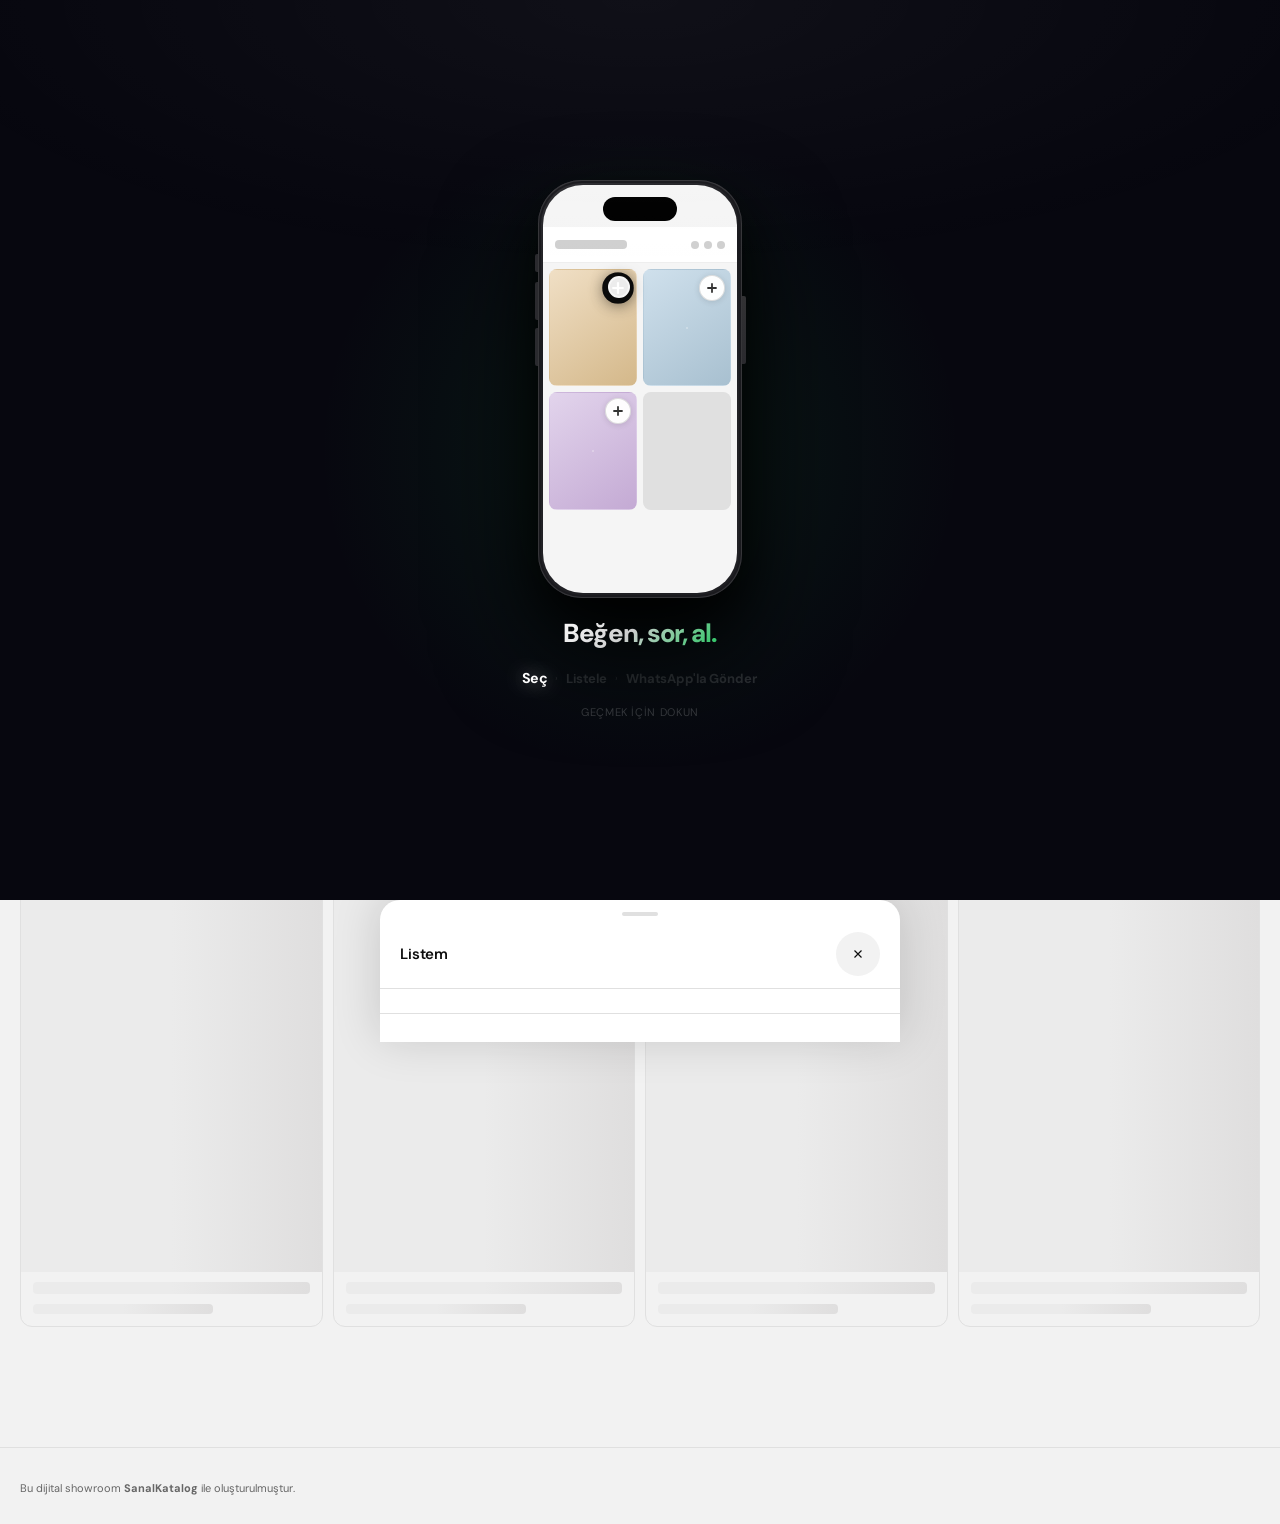
==== catalog.html @ 8817f8c0 "bilmem" ====
<!doctype html>
<html lang="tr">
<head>
<meta charset="utf-8"/>
<meta name="viewport" content="width=device-width, initial-scale=1"/>
<title>Katalog</title>
<link rel="preconnect" href="https://fonts.googleapis.com"/>
<link rel="preconnect" href="https://fonts.gstatic.com" crossorigin/>
<link href="https://fonts.googleapis.com/css2?family=DM+Sans:ital,opsz,wght@0,9..40,300;0,9..40,400;0,9..40,500;0,9..40,600;1,9..40,300&display=swap" rel="stylesheet"/>
<script defer src="/_vercel/insights/script.js"></script>
<script defer src="/_vercel/speed-insights/script.js"></script>
<style>
:root{
  --bg:#f2f2f2;--surface:#fff;--fg:#0d0d0d;--muted:#666;--border:#e0e0e0;
  --gutter:20px;--container:1320px;--radius-sm:6px;--radius-md:12px;--radius-lg:20px;
  --z-header:50;--z-panel:80;--z-island:70;--z-toast:90;
  --ease-out:cubic-bezier(0.23,1,0.32,1);--ease-spring:cubic-bezier(0.16,1,0.3,1);--ease-drawer:cubic-bezier(0.32,0.72,0,1);
}
*,*::before,*::after{box-sizing:border-box;}
html{-webkit-text-size-adjust:100%;}
body{margin:0;background:var(--bg);color:var(--fg);font-family:'DM Sans',system-ui,sans-serif;font-size:14px;line-height:1.5;-webkit-font-smoothing:antialiased;overflow-x:hidden;}
img,svg{display:block;max-width:100%;}
a{color:inherit;text-decoration:none;}
button{font:inherit;cursor:pointer;border:0;background:none;padding:0;color:inherit;}
p,h1,h2,h3{margin:0;}
ul{list-style:none;padding:0;margin:0;}
.container{max-width:var(--container);margin-inline:auto;padding-inline:var(--gutter);}

/* HEADER */
.header{position:sticky;top:0;z-index:var(--z-header);background:rgba(255,255,255,.9);backdrop-filter:blur(16px);border-bottom:1px solid var(--border);transition:box-shadow .2s;}
.header.scrolled{box-shadow:0 1px 24px rgba(0,0,0,.06);}
.header-inner{display:flex;align-items:center;justify-content:space-between;height:58px;gap:16px;}
.brand{display:flex;align-items:center;gap:10px;}
.brand-name{font-weight:600;font-size:14px;letter-spacing:-.01em;}
.header-actions{display:flex;align-items:center;gap:2px;}
.icon-btn{width:44px;height:44px;display:grid;place-items:center;border-radius:var(--radius-sm);color:var(--muted);transition:color .15s,background .15s,transform .1s var(--ease-out);}
.icon-btn:hover{color:var(--fg);background:#e8e8e8;}
.icon-btn:active{transform:scale(0.9);}
.icon-btn svg{width:18px;height:18px;stroke-width:1.6;}

/* HERO */
.hero{padding:64px 0 56px;background:var(--fg);}
.hero h1{font-size:clamp(40px,8vw,80px);font-weight:700;letter-spacing:-.03em;line-height:.95;margin-bottom:20px;color:var(--surface);text-wrap:balance;}
.hero p{font-size:15px;color:rgba(255,255,255,.58);max-width:52ch;line-height:1.65;}

/* FILTER BAR */
.filter-bar{background:var(--surface);border-bottom:1px solid var(--border);position:sticky;top:58px;z-index:calc(var(--z-header) - 1);}
.filter-inner{display:flex;align-items:center;gap:10px;height:50px;overflow:hidden;}
.filter-select-wrap{position:relative;flex-shrink:0;}
.filter-select-wrap select{font-family:inherit;font-size:12px;font-weight:500;padding:6px 24px 6px 0;border:0;background:transparent;color:var(--fg);appearance:none;background-image:url("data:image/svg+xml,%3Csvg xmlns='http://www.w3.org/2000/svg' width='10' height='6'%3E%3Cpath d='M1 1l4 4 4-4' fill='none' stroke='%23aaa' stroke-width='1.4'/%3E%3C/svg%3E");background-repeat:no-repeat;background-position:right 4px center;cursor:pointer;letter-spacing:.02em;text-transform:uppercase;}
.filter-select-wrap select:focus{outline:none;}
.filter-sep{width:1px;height:16px;background:var(--border);flex-shrink:0;}
.filter-spacer{flex:1;}
.count-label{font-size:12px;color:var(--muted);letter-spacing:.02em;flex-shrink:0;}
.search-wrap{display:flex;align-items:center;margin-left:auto;position:relative;}
.search-input{font-family:inherit;font-size:13px;padding:7px 14px;border:1px solid var(--border);border-radius:100px;background:var(--bg);color:var(--fg);outline:none;width:180px;transition:border-color .15s,box-shadow .15s;}
.search-input:focus{border-color:var(--fg);box-shadow:0 0 0 3px rgba(13,13,13,.07);}
.search-input::placeholder{color:var(--muted);}
@media(max-width:640px){
  .filter-inner{height:auto;padding-block:10px;flex-wrap:wrap;gap:8px;}
  .filter-spacer{display:none;}
  .search-wrap{margin-left:0;order:-1;width:100%;}
  .search-input{width:100%;font-size:16px;}
  .filter-select-wrap select{font-size:13px;}
}

/* CATALOG */
.catalog{padding-block:28px;padding-bottom:120px;}
.product-group{margin-bottom:40px;}
.product-group:last-child{margin-bottom:0;}
.group-header{display:flex;align-items:flex-start;justify-content:space-between;gap:10px;margin-bottom:12px;flex-wrap:wrap;}
.group-header-left{display:flex;flex-direction:column;gap:3px;flex:1;min-width:0;}
.group-title-row{display:flex;align-items:baseline;gap:8px;flex-wrap:wrap;}
.group-name{font-weight:700;font-size:24px;letter-spacing:-.02em;line-height:1.1;}
.group-code{font-size:15px;font-weight:500;color:var(--muted);}
.group-code::before{content:"-";margin-right:8px;}
.group-price{font-size:22px;font-weight:700;color:var(--fg);line-height:1.15;}
.group-brand{font-size:14px;font-weight:500;font-style:italic;color:var(--muted);}
.group-note{font-size:13px;font-weight:600;color:var(--fg);background:var(--surface);border:1.5px solid #e3a075;padding:9px 14px;border-radius:12px;margin:2px 0 14px;display:block;}
.group-header-right{display:flex;align-items:center;gap:6px;flex-shrink:0;}
.group-btn{font-size:11px;font-weight:500;letter-spacing:.03em;padding:6px 12px;border:1px solid var(--border);border-radius:100px;transition:border-color .15s,background .15s,color .15s,transform .1s var(--ease-out);white-space:nowrap;}
.group-btn:hover{border-color:var(--fg);background:var(--fg);color:#fff;}
.group-btn:active{transform:scale(0.95);}
.group-btn.wa{border-color:#25d366;color:#25d366;background:rgba(37,211,102,.06);}
.group-btn.wa:hover{background:#25d366;color:#fff;}
@media(max-width:500px){
  .group-header-right{flex-direction:column;align-items:flex-end;gap:6px;}
  .group-btn{font-size:10px;padding:5px 11px;}
  .group-name{font-size:20px;}
  .group-price{font-size:19px;}
}

/* GRID — 3:4 görseller */
.variants-grid{display:grid;grid-template-columns:repeat(4,1fr);gap:10px;}
@media(max-width:960px){.variants-grid{grid-template-columns:repeat(3,1fr);}}
@media(max-width:640px){.variants-grid{grid-template-columns:repeat(2,1fr);gap:8px;}}

.variant-card{transition:transform .18s var(--ease-out);}
.variant-img{width:100%;aspect-ratio:3/4;position:relative;overflow:hidden;background:#e8e8e8;display:flex;align-items:center;justify-content:center;border-radius:var(--radius-md);border:1px solid var(--border);transition:border-color .18s var(--ease-out),box-shadow .18s var(--ease-out);}
.variant-card.in-list .variant-img{border-color:var(--fg);box-shadow:0 0 0 1px var(--fg);}
.variant-img img{width:100%;height:100%;object-fit:cover;display:block;transition:transform .5s var(--ease-out);}
@media(hover:hover) and (pointer:fine){
  .variant-card:hover{transform:translateY(-4px);}
  .variant-card:hover .variant-img{box-shadow:0 12px 28px rgba(0,0,0,.1);}
  .variant-card:hover .variant-img img{transform:scale(1.07);}
}
.img-placeholder{width:100%;height:100%;display:flex;align-items:center;justify-content:center;}
.img-placeholder svg{width:40%;height:40%;opacity:.2;}
.variant-badge{position:absolute;top:8px;left:8px;z-index:2;font-size:9px;font-weight:600;letter-spacing:.08em;text-transform:uppercase;padding:3px 8px;border-radius:100px;}
.badge-yeni{background:#0d0d0d;color:#fff;}
.badge-indirim{background:#c0392b;color:#fff;}
.badge-populer{background:rgba(0,0,0,.07);color:#444;}

/* LIST TOGGLE */
.list-toggle{position:absolute;top:5px;right:5px;z-index:3;width:34px;height:34px;border-radius:50%;background:rgba(255,255,255,.95);display:grid;place-items:center;border:1.5px solid rgba(0,0,0,.1);transition:background .2s var(--ease-out),border-color .2s var(--ease-out),transform .15s var(--ease-out);box-shadow:0 2px 8px rgba(0,0,0,.08);}
@media(hover:hover) and (pointer:fine){.list-toggle:hover{transform:scale(1.1);}}
.list-toggle:active{transform:scale(0.9);}
.list-toggle.in-list{background:var(--fg);border-color:var(--fg);}
.lt-icon{position:relative;width:12px;height:12px;}
.lt-h,.lt-v{position:absolute;background:var(--fg);border-radius:2px;transition:opacity .18s var(--ease-out),transform .22s var(--ease-out),background .18s;}
.lt-h{width:8px;height:1.5px;top:50%;left:50%;transform:translate(-50%,-50%);}
.lt-v{width:1.5px;height:8px;top:50%;left:50%;transform:translate(-50%,-50%);}
.lt-check{position:absolute;inset:0;opacity:0;transform:scale(.7) rotate(-15deg);transition:opacity .2s var(--ease-out),transform .25s var(--ease-out);}
.lt-check svg{width:12px;height:12px;stroke:#fff;stroke-width:2.5;}
.list-toggle.in-list .lt-h,.list-toggle.in-list .lt-v{opacity:0;transform:translate(-50%,-50%) scale(0);}
.list-toggle.in-list .lt-check{opacity:1;transform:scale(1) rotate(0deg);}
@keyframes pop{0%{transform:scale(1);}35%{transform:scale(1.18);}100%{transform:scale(1);}}
.list-toggle.popping{animation:pop .35s var(--ease-spring);}

/* VARIANT INFO */
.variant-info{padding:9px 2px 0;display:flex;flex-direction:column;gap:2px;background:transparent;}
.variant-name{font-size:13px;font-weight:500;color:var(--fg);}
.variant-price{font-size:13px;font-weight:600;}
.variant-code{font-size:10px;color:var(--muted);font-family:ui-monospace,monospace;}

/* ISLAND */
.island-wrap{position:fixed;bottom:24px;left:50%;transform:translateX(-50%) translateY(20px);z-index:var(--z-island);opacity:0;pointer-events:none;transition:opacity .35s var(--ease-out),transform .4s var(--ease-spring);}
.island-wrap.visible{opacity:1;pointer-events:auto;transform:translateX(-50%) translateY(0);}
.island{display:inline-flex;align-items:center;gap:8px;background:var(--fg);padding:5px;border-radius:100px;box-shadow:0 8px 32px rgba(0,0,0,.3),0 2px 8px rgba(0,0,0,.15);}
.island-left{display:flex;align-items:center;gap:8px;padding:2px 12px 2px 8px;border-right:1px solid rgba(255,255,255,.2);flex-shrink:0;}
.island-badge{width:26px;height:26px;background:#fff;color:var(--fg);border-radius:50%;display:grid;place-items:center;font-size:11px;font-weight:700;}
.island-badge.bump{animation:badge-bump .3s var(--ease-spring);}
@keyframes badge-bump{0%{transform:scale(1);}50%{transform:scale(1.35);}100%{transform:scale(1);}}
.island-list-btn{font-size:13px;font-weight:500;color:rgba(255,255,255,.8);white-space:nowrap;cursor:pointer;transition:color .15s,transform .1s var(--ease-out);}
.island-list-btn:hover{color:#fff;}
.island-list-btn:active{transform:scale(0.97);}
.island-wa-btn{display:inline-flex;align-items:center;justify-content:center;gap:6px;background:#fff;color:var(--fg);padding:8px 16px;border-radius:100px;font-size:12px;font-weight:600;white-space:nowrap;transform:translateZ(0);transition:opacity .15s,transform .1s var(--ease-out);}
.island-wa-btn:hover{opacity:.85;}
.island-wa-btn:active{transform:scale(0.95);opacity:.9;}
.island-wa-btn svg{width:14px;height:14px;flex-shrink:0;}

/* PANEL */
.panel-overlay{position:fixed;inset:0;z-index:calc(var(--z-panel) - 1);background:rgba(0,0,0,0);pointer-events:none;transition:background .3s;}
.panel-overlay.open{background:rgba(0,0,0,.35);pointer-events:auto;}
.panel{position:fixed;bottom:0;left:50%;transform:translateX(-50%) translateY(100%);z-index:var(--z-panel);width:min(520px,100vw);max-height:72vh;background:#fff;border-radius:var(--radius-lg) var(--radius-lg) 0 0;display:flex;flex-direction:column;box-shadow:0 -4px 48px rgba(0,0,0,.16);transition:transform .38s var(--ease-drawer);}
.panel.open{transform:translateX(-50%) translateY(0);}
.panel-handle{width:36px;height:4px;background:#e0e0e0;border-radius:2px;margin:12px auto 0;flex-shrink:0;}
.panel-header{display:flex;align-items:center;justify-content:space-between;padding:16px 20px 12px;border-bottom:1px solid var(--border);flex-shrink:0;}
.panel-title{font-size:15px;font-weight:600;letter-spacing:-.01em;}
.panel-close{width:44px;height:44px;border-radius:50%;display:grid;place-items:center;background:var(--bg);transition:background .15s,transform .1s var(--ease-out);}
.panel-close:hover{background:#dcdcdc;}
.panel-close:active{transform:scale(0.9);}
.panel-close svg{width:14px;height:14px;stroke-width:2;}
.panel-body{overflow-y:auto;flex:1;padding:12px 20px;}
.panel-empty{text-align:center;padding:48px 0;color:var(--muted);font-size:13px;}
.panel-item{display:flex;align-items:center;gap:12px;padding:10px 0;border-bottom:1px solid var(--border);animation:panel-in .28s var(--ease-out) both;}
.panel-item:last-child{border-bottom:0;}
@keyframes panel-in{from{opacity:0;transform:translateY(8px);}to{opacity:1;transform:translateY(0);}}
@keyframes group-in{from{opacity:0;transform:translateY(10px);}to{opacity:1;transform:translateY(0);}}
.product-group{animation:group-in .32s var(--ease-out) both;}
.empty-state{animation:group-in .3s var(--ease-out);}
.panel-item-thumb{width:44px;height:58px;border-radius:var(--radius-sm);background:var(--bg);overflow:hidden;flex-shrink:0;}
.panel-item-thumb img{width:44px;height:58px;object-fit:cover;}
.panel-item-info{flex:1;min-width:0;}
.panel-item-name{font-size:13px;font-weight:500;white-space:nowrap;overflow:hidden;text-overflow:ellipsis;}
.panel-item-sub{font-size:11px;color:var(--muted);}
.panel-item-price{font-size:13px;font-weight:600;flex-shrink:0;}
.panel-item-remove{width:44px;height:44px;border-radius:50%;display:grid;place-items:center;color:var(--muted);transition:color .15s,background .15s,transform .1s var(--ease-out);flex-shrink:0;}
.panel-item-remove:hover{color:#c0392b;background:#fdf0ef;}
.panel-item-remove:active{transform:scale(0.88);}
.panel-item-remove svg{width:14px;height:14px;stroke-width:2;}
.panel-footer{padding:14px 20px;border-top:1px solid var(--border);display:flex;gap:8px;flex-shrink:0;}
.panel-clear-btn{flex:1;padding:13px 16px;border:1px solid var(--border);border-radius:var(--radius-md);font-size:13px;font-weight:500;color:var(--muted);transition:border-color .15s,color .15s,transform .1s var(--ease-out);}
.panel-clear-btn:hover{border-color:var(--fg);color:var(--fg);}
.panel-clear-btn:active{transform:scale(0.98);}

/* TOAST */
.toast{position:fixed;top:70px;left:50%;transform:translateX(-50%) translateY(-12px);z-index:var(--z-toast);background:var(--fg);color:#fff;padding:9px 18px;border-radius:100px;font-size:12px;font-weight:500;pointer-events:none;opacity:0;transition:opacity .25s var(--ease-out),transform .3s var(--ease-spring);white-space:nowrap;}
.toast.show{opacity:1;transform:translateX(-50%) translateY(0);}

/* LOADING / EMPTY */
.skeleton{background:linear-gradient(90deg,#ebebeb 25%,#dfdede 50%,#ebebeb 75%);background-size:200% 100%;animation:shimmer 1.4s infinite;}
@keyframes shimmer{0%{background-position:200% 0;}100%{background-position:-200% 0;}}
.skeleton-card{border-radius:var(--radius-md);overflow:hidden;border:1px solid var(--border);}
.skeleton-img{aspect-ratio:3/4;width:100%;}
.skeleton-text{height:12px;margin:10px 12px 4px;border-radius:4px;}
.skeleton-text.short{width:60%;height:10px;margin-bottom:12px;}
.empty-state{text-align:center;padding:80px 24px;color:var(--muted);}
.empty-state p{font-size:13px;margin-top:6px;}
.error-state{text-align:center;padding:60px 24px;}
.error-state h2{font-size:18px;font-weight:600;margin-bottom:8px;}
.error-state p{color:var(--muted);font-size:14px;}

/* FOOTER */
.footer{border-top:1px solid var(--border);padding:28px 0;font-size:12px;color:var(--muted);}
.footer-inner{display:flex;flex-direction:column;gap:6px;}
.footer-row{display:flex;align-items:center;gap:6px;}
.footer-row svg{width:12px;height:12px;flex-shrink:0;}
.footer-attrib{font-size:11px;color:var(--muted);margin-top:4px;}

.skip-link{position:absolute;top:-100%;left:0;padding:8px 16px;background:var(--fg);color:var(--surface);font-size:13px;font-weight:600;border-radius:0 0 var(--radius-sm) 0;z-index:200;text-decoration:none;}
.skip-link:focus{top:0;}
@media(prefers-reduced-motion:reduce){*{animation-duration:.01ms!important;transition-duration:.01ms!important;}}

/* ═══ TUTORIAL OVERLAY (katalog açılış animasyonu) ═══ */
/* Not: ease token'ları global :root yerine #tutorialOverlay'e scope edildi —
   katalogun mevcut --ease-spring/--ease-out değerleri bozulmasın diye. */
#tutorialOverlay{
  --ease-spring: cubic-bezier(.34,1.56,.64,1);
  --ease-out:    cubic-bezier(.25,.46,.45,.94);
}
#tutorialOverlay{position:fixed;inset:0;z-index:9999;display:flex;flex-direction:column;align-items:center;justify-content:center;gap:16px;cursor:pointer;background:#07070f;overflow:hidden;}
#tutorialOverlay::before{content:'';position:absolute;width:700px;height:700px;border-radius:50%;background:radial-gradient(circle,rgba(34,197,94,.1) 0%,transparent 65%);top:50%;left:50%;transform:translate(-50%,-50%);animation:tBgBreath 4s ease-in-out infinite;pointer-events:none;}
#tutorialOverlay::after{content:'';position:absolute;inset:0;background:radial-gradient(ellipse 100% 50% at 50% 0%,rgba(255,255,255,.04) 0%,transparent 60%);pointer-events:none;}
@keyframes tBgBreath{0%,100%{transform:translate(-50%,-50%) scale(1);opacity:.6;}50%{transform:translate(-50%,-50%) scale(1.25);opacity:1;}}
#tutorialOverlay.hiding{opacity:0;pointer-events:none;transition:opacity .5s cubic-bezier(.4,0,.2,1);}

/* iPhone 15 frame */
.t-frame{width:204px;height:418px;background:linear-gradient(155deg,#2f2f33 0%,#1a1a1e 30%,#222226 70%,#1e1e22 100%);border-radius:44px;position:relative;box-shadow:inset 0 0 0 1px rgba(255,255,255,.12),inset 0 0 0 3px #1a1a1e,0 50px 100px rgba(0,0,0,.95),0 20px 40px rgba(0,0,0,.6),0 0 80px rgba(34,197,94,.05);animation:tPhoneIn .75s var(--ease-spring) both;}
@keyframes tPhoneIn{
  0%{opacity:0;transform:scale(.55) translateY(80px);filter:blur(28px);}
  45%{opacity:1;filter:blur(0);}
  65%{transform:scale(1.06) translateY(-10px);}
  80%{transform:scale(.97) translateY(5px);}
  92%{transform:scale(1.02) translateY(-2px);}
  100%{transform:scale(1) translateY(0);}
}
.t-btn-side{position:absolute;right:-3.5px;top:116px;width:3.5px;height:68px;background:linear-gradient(180deg,#323234,#2a2a2e);border-radius:0 2px 2px 0;}
.t-btn-silent{position:absolute;left:-3.5px;top:74px;width:3.5px;height:18px;background:#2a2a2e;border-radius:2px 0 0 2px;}
.t-btn-vol-up{position:absolute;left:-3.5px;top:102px;width:3.5px;height:38px;background:#2a2a2e;border-radius:2px 0 0 2px;}
.t-btn-vol-dn{position:absolute;left:-3.5px;top:148px;width:3.5px;height:38px;background:#2a2a2e;border-radius:2px 0 0 2px;}

/* Screen */
.t-screen{position:absolute;top:5px;left:5px;right:5px;bottom:5px;background:#f5f5f5;border-radius:40px;overflow:hidden;}

/* Glare sweep (ışık yansıması) */
.t-glare{position:absolute;inset:0;z-index:20;border-radius:40px;pointer-events:none;background:linear-gradient(115deg,transparent 25%,rgba(255,255,255,.24) 48%,rgba(255,255,255,.1) 52%,transparent 68%);opacity:0;transform:translateX(-120%);}
.t-glare.sweep{animation:tGlareSweep .7s cubic-bezier(.23,1,.32,1) .65s forwards;}
@keyframes tGlareSweep{0%{opacity:0;transform:translateX(-120%);}15%{opacity:1;}85%{opacity:.8;}100%{opacity:0;transform:translateX(120%);}}

/* Dynamic Island */
.t-di{position:absolute;top:12px;left:50%;transform:translateX(-50%);width:74px;height:24px;background:#000;border-radius:20px;z-index:5;}

/* Store header (iskelet) */
.t-header{position:absolute;top:42px;left:0;right:0;height:36px;background:#fff;border-bottom:1px solid #eee;display:flex;align-items:center;padding:0 12px;gap:8px;z-index:3;}
.t-hname{width:72px;height:9px;background:#d0d0d0;border-radius:4px;}
.t-hdots{margin-left:auto;display:flex;gap:5px;}
.t-hdots span{width:8px;height:8px;border-radius:50%;background:#d0d0d0;}

/* Ürün grid */
.t-grid{position:absolute;top:78px;left:0;right:0;display:grid;grid-template-columns:1fr 1fr;gap:6px;padding:6px;}
.t-pcard{aspect-ratio:3/4;border-radius:8px;position:relative;overflow:hidden;border:1.5px solid transparent;transition:border-color .25s,box-shadow .25s;}
.t-pcard:nth-child(1){background:linear-gradient(145deg,#f0dfc5,#d4b88a);}
.t-pcard:nth-child(2){background:linear-gradient(145deg,#cfe0ec,#a8c0d0);}
.t-pcard:nth-child(3){background:linear-gradient(145deg,#e2d4ec,#c4aad4);}
.t-pcard:nth-child(4){background:#e0e0e0;}
.t-pcard.selected{border-color:#0d0d0d;box-shadow:0 0 0 1px rgba(0,0,0,.08),inset 0 0 8px rgba(0,0,0,.05);}

/* + butonu */
.t-plus{position:absolute;top:5px;right:5px;width:26px;height:26px;border-radius:50%;background:rgba(255,255,255,.96);border:1.2px solid rgba(0,0,0,.13);display:grid;place-items:center;box-shadow:0 1px 6px rgba(0,0,0,.12);transition:background .15s,transform .15s,box-shadow .15s;}
.t-plus.tapped{background:#0d0d0d;transform:scale(1.22);box-shadow:0 2px 12px rgba(0,0,0,.3);}
.t-plus.tapped path,.t-plus.done path{stroke:#fff;}
.t-plus.done{background:#0d0d0d;}

/* Checkmark — SVG çizim animasyonu */
.t-check{position:absolute;inset:0;background:rgba(13,13,13,.18);display:grid;place-items:center;opacity:0;transition:opacity .2s;}
.t-check.on{opacity:1;}
.t-check svg path{stroke-dasharray:24;stroke-dashoffset:24;transition:none;}
.t-check.on svg path{stroke-dashoffset:0;transition:stroke-dashoffset .42s .08s cubic-bezier(.4,0,.2,1);}

/* Çift ripple */
.t-ripple{position:absolute;top:50%;left:50%;width:0;height:0;border-radius:50%;background:rgba(255,255,255,.55);transform:translate(-50%,-50%);pointer-events:none;}
.t-ripple.pop{animation:tRipple .45s ease-out forwards;}
@keyframes tRipple{to{width:90px;height:90px;opacity:0;}}
.t-ripple2{position:absolute;top:50%;left:50%;width:0;height:0;border-radius:50%;border:1.5px solid rgba(255,255,255,.4);transform:translate(-50%,-50%);pointer-events:none;box-sizing:border-box;}
.t-ripple2.pop{animation:tRipple2 .6s ease-out .1s forwards;}
@keyframes tRipple2{to{width:120px;height:120px;opacity:0;}}

/* Island (WhatsApp bar) */
.t-island{position:absolute;bottom:-52px;left:6px;right:6px;height:40px;background:#0d0d0d;border-radius:100px;display:flex;align-items:center;padding:4px;transition:bottom .42s var(--ease-spring);}
.t-island.up{bottom:8px;}
@keyframes tIsGlow{0%{box-shadow:0 0 0 0 rgba(255,255,255,.5);}60%{box-shadow:0 0 0 8px rgba(255,255,255,.12);}100%{box-shadow:0 0 0 16px rgba(255,255,255,0);}}
.t-island.glow{animation:tIsGlow .9s ease-out .45s both;}
.t-ibadge{width:26px;height:26px;background:#fff;color:#0d0d0d;border-radius:50%;display:grid;place-items:center;font-size:11px;font-weight:700;flex-shrink:0;margin-left:5px;}
.t-ibadge.bump{animation:tBadgeBump .3s var(--ease-spring);}
@keyframes tBadgeBump{0%,100%{transform:scale(1);}50%{transform:scale(1.38);}}
.t-itext{font-size:10px;color:rgba(255,255,255,.6);flex:1;margin-left:7px;}
.t-iwa{background:#25d366;color:#fff;border-radius:100px;padding:5px 8px;font-size:9px;font-weight:700;display:flex;align-items:center;gap:3px;white-space:nowrap;transition:transform .12s,background .12s;}
.t-iwa.tapped{transform:scale(.92);background:#1ea854;}
@keyframes tWaGlow{0%{box-shadow:0 0 0 0 rgba(37,211,102,.75);}100%{box-shadow:0 0 0 12px rgba(37,211,102,0);}}
.t-iwa.glow{animation:tWaGlow .8s ease-out;}

/* Parmak imleci */
.t-tap{position:absolute;width:22px;height:22px;border-radius:50%;background:rgba(255,255,255,.92);border:2px solid rgba(255,255,255,.6);box-shadow:0 2px 16px rgba(0,0,0,.5);opacity:0;pointer-events:none;transition:opacity .3s,left .34s var(--ease-out),top .34s var(--ease-out);}
.t-tap.visible{opacity:1;}
.t-tap.slow{transition:opacity .3s,left .85s var(--ease-out),top .85s var(--ease-out);}
.t-tap.pulse{animation:tTapPulse .3s var(--ease-spring);}
@keyframes tTapPulse{0%,100%{transform:scale(1);}38%{transform:scale(.55);}}

/* Alt adım etiketleri */
.t-steps-row{display:flex;align-items:center;gap:8px;}
.t-sl{font-size:13px;font-weight:700;color:rgba(255,255,255,.15);letter-spacing:-.01em;transition:color .4s,transform .4s,text-shadow .4s;}
.t-sl.active{color:#fff;transform:scale(1.1);text-shadow:0 0 18px rgba(255,255,255,.55),0 0 36px rgba(255,255,255,.2);}
.t-sl.done{color:rgba(255,255,255,.35);}
.t-sl.wa{color:#25d366;transform:scale(1.1);text-shadow:0 0 18px rgba(37,211,102,.65),0 0 36px rgba(37,211,102,.25);}
.t-sdot{color:rgba(255,255,255,.12);font-size:9px;}

/* Gradient tagline */
.t-tagline{font-size:26px;font-weight:800;letter-spacing:-.05em;text-align:center;background:linear-gradient(135deg,#fff 0%,rgba(255,255,255,.8) 45%,#22c55e 100%);-webkit-background-clip:text;-webkit-text-fill-color:transparent;background-clip:text;animation:tTagIn .55s .5s var(--ease-spring) both;}
@keyframes tTagIn{from{opacity:0;transform:translateY(14px) scale(.93);}to{opacity:1;transform:translateY(0) scale(1);}}
.t-skip{font-size:11px;color:rgba(255,255,255,.2);letter-spacing:.06em;text-transform:uppercase;}
</style>
</head>
<body>
<!-- ═══ TUTORIAL OVERLAY ═══ -->
<div id="tutorialOverlay">
  <div class="t-frame">
    <div class="t-btn-side"></div>
    <div class="t-btn-silent"></div>
    <div class="t-btn-vol-up"></div>
    <div class="t-btn-vol-dn"></div>
    <div class="t-screen">
      <div class="t-glare" id="tGlare"></div>
      <div class="t-di"></div>
      <div class="t-header">
        <div class="t-hname"></div>
        <div class="t-hdots"><span></span><span></span><span></span></div>
      </div>
      <div class="t-grid">
        <div class="t-pcard" id="tCard1">
          <div class="t-plus" id="tPlus1"><svg width="10" height="10" viewBox="0 0 10 10" fill="none"><path d="M5 1v8M1 5h8" stroke="#333" stroke-width="1.8" stroke-linecap="round"/></svg></div>
          <div class="t-check" id="tCheck1"><svg width="22" height="22" viewBox="0 0 24 24" fill="none"><path d="M20 6L9 17l-5-5" stroke="#fff" stroke-width="2.5" stroke-linecap="round" stroke-linejoin="round"/></svg></div>
          <div class="t-ripple" id="tRipple1"></div>
          <div class="t-ripple2" id="tRipple1b"></div>
        </div>
        <div class="t-pcard" id="tCard2">
          <div class="t-plus" id="tPlus2"><svg width="10" height="10" viewBox="0 0 10 10" fill="none"><path d="M5 1v8M1 5h8" stroke="#333" stroke-width="1.8" stroke-linecap="round"/></svg></div>
          <div class="t-check" id="tCheck2"><svg width="22" height="22" viewBox="0 0 24 24" fill="none"><path d="M20 6L9 17l-5-5" stroke="#fff" stroke-width="2.5" stroke-linecap="round" stroke-linejoin="round"/></svg></div>
          <div class="t-ripple" id="tRipple2"></div>
          <div class="t-ripple2" id="tRipple2b"></div>
        </div>
        <div class="t-pcard" id="tCard3">
          <div class="t-plus" id="tPlus3"><svg width="10" height="10" viewBox="0 0 10 10" fill="none"><path d="M5 1v8M1 5h8" stroke="#333" stroke-width="1.8" stroke-linecap="round"/></svg></div>
          <div class="t-check" id="tCheck3"><svg width="22" height="22" viewBox="0 0 24 24" fill="none"><path d="M20 6L9 17l-5-5" stroke="#fff" stroke-width="2.5" stroke-linecap="round" stroke-linejoin="round"/></svg></div>
          <div class="t-ripple" id="tRipple3"></div>
          <div class="t-ripple2" id="tRipple3b"></div>
        </div>
        <div class="t-pcard"></div>
      </div>
      <div class="t-island" id="tIsland">
        <div class="t-ibadge" id="tIBadge">0</div>
        <span class="t-itext">Listem</span>
        <div class="t-iwa" id="tIWa">
          <svg width="9" height="9" viewBox="0 0 24 24" fill="currentColor"><path d="M12 2C6.48 2 2 6.48 2 12c0 1.89.52 3.66 1.43 5.18L2.05 22l4.93-1.37A9.95 9.95 0 0 0 12 22c5.52 0 10-4.48 10-10S17.52 2 12 2Zm0 18c-1.46 0-2.83-.4-4.01-1.09l-.28-.17-3.04.84.82-2.96-.19-.3A7.96 7.96 0 0 1 4 12c0-4.41 3.59-8 8-8s8 3.59 8 8-3.59 8-8 8Z"/></svg>
          WhatsApp'tan Sor
        </div>
      </div>
      <div class="t-tap" id="tTap"></div>
    </div>
  </div>
  <div class="t-tagline">Beğen, sor, al.</div>
  <div class="t-steps-row">
    <span class="t-sl" id="tsl1">Seç</span>
    <span class="t-sdot">›</span>
    <span class="t-sl" id="tsl2">Listele</span>
    <span class="t-sdot">›</span>
    <span class="t-sl" id="tsl3">WhatsApp'la Gönder</span>
  </div>
  <div class="t-skip">Geçmek için dokun</div>
</div>

<a href="#productContainer" class="skip-link">Ürünlere geç</a>
<header class="header" id="header">
  <div class="container header-inner">
    <div class="brand">
      <span class="brand-name" id="brandName">Yükleniyor…</span>
    </div>
    <div class="header-actions">
      <a class="icon-btn" id="mapBtn" href="#" target="_blank" title="Konum">
        <svg viewBox="0 0 24 24" fill="none" stroke="currentColor"><path d="M21 10c0 7-9 13-9 13s-9-6-9-13a9 9 0 0 1 18 0z"/><circle cx="12" cy="10" r="3"/></svg>
      </a>
      <a class="icon-btn" id="callBtn" href="#" title="Ara">
        <svg viewBox="0 0 24 24" fill="none" stroke="currentColor"><path d="M22 16.92v3a2 2 0 0 1-2.18 2 19.79 19.79 0 0 1-8.63-3.07 19.5 19.5 0 0 1-6-6 19.79 19.79 0 0 1-3.07-8.67A2 2 0 0 1 4.11 2h3a2 2 0 0 1 2 1.72 12.84 12.84 0 0 0 .7 2.81 2 2 0 0 1-.45 2.11L8.09 9.91a16 16 0 0 0 6 6l1.27-1.27a2 2 0 0 1 2.11-.45 12.84 12.84 0 0 0 2.81.7A2 2 0 0 1 22 16.92z"/></svg>
      </a>
      <a class="icon-btn" id="waHeaderBtn" href="#" target="_blank" title="WhatsApp">
        <svg viewBox="0 0 24 24" fill="none" stroke="currentColor" stroke-width="1.7"><path d="M21 11.5a8.38 8.38 0 0 1-.9 3.8 8.5 8.5 0 0 1-7.6 4.7 8.38 8.38 0 0 1-3.8-.9L3 21l1.9-5.7a8.38 8.38 0 0 1-.9-3.8 8.5 8.5 0 0 1 4.7-7.6 8.38 8.38 0 0 1 3.8-.9h.5a8.48 8.48 0 0 1 8 8v.5z"/></svg>
      </a>
    </div>
  </div>
</header>

<section class="hero">
  <div class="container">
    <h1 id="heroStoreName">Yükleniyor…</h1>
    <p>Koleksiyona göz atın, beğendiğiniz renk ve modelleri listeleyin; WhatsApp'tan tek mesajla sipariş verin.</p>
  </div>
</section>

<div class="filter-bar">
  <div class="container filter-inner">
    <div class="filter-select-wrap">
      <select id="filterBrand" aria-label="Markaya göre filtrele"><option value="all">Tüm Markalar</option></select>
    </div>
    <span class="filter-sep"></span>
    <div class="filter-select-wrap">
      <select id="sortBy" aria-label="Sıralama ölçütü">
        <option value="store">Önerilen Sıra</option>
        <option value="newest">Yeniden Eskiye</option>
        <option value="price-asc">Fiyat Artan</option>
        <option value="price-desc">Fiyat Azalan</option>
        <option value="name">Ad (A-Z)</option>
      </select>
    </div>
    <span class="filter-spacer"></span>
    <span class="count-label" id="countLabel">—</span>
    <div class="search-wrap">
      <input class="search-input" id="searchInput" type="search" placeholder="Ara…" aria-label="Ürün ara" autocomplete="off" spellcheck="false"/>
    </div>
  </div>
</div>

<main class="catalog">
  <div class="container" id="productContainer">
    <div id="skeletonGrid" style="display:grid;grid-template-columns:repeat(4,1fr);gap:10px;">
    </div>
  </div>
</main>

<footer class="footer">
  <div class="container footer-inner">
    <div class="footer-row" id="footerLocation" style="display:none">
      <svg viewBox="0 0 24 24" fill="none" stroke="currentColor" stroke-width="1.5"><path d="M21 10c0 7-9 13-9 13s-9-6-9-13a9 9 0 0 1 18 0z"/><circle cx="12" cy="10" r="3"/></svg>
      <span id="footerLocationText"></span>
    </div>
    <div class="footer-attrib">Bu dijital showroom <strong>SanalKatalog</strong> ile oluşturulmuştur.</div>
  </div>
</footer>

<!-- ISLAND -->
<div class="island-wrap" id="islandWrap">
  <div class="island">
    <div class="island-left">
      <div class="island-badge" id="islandBadge">0</div>
      <button class="island-list-btn" id="islandListBtn">Listem</button>
    </div>
    <button class="island-wa-btn" id="islandWaBtn">
      <svg viewBox="0 0 24 24" fill="currentColor"><path d="M12.001 2C6.478 2 2 6.477 2 12c0 1.89.523 3.66 1.435 5.18L2.047 22l4.932-1.365A9.954 9.954 0 0 0 12 22c5.523 0 10-4.477 10-10S17.523 2 12 2Zm0 18a7.95 7.95 0 0 1-4.07-1.116l-.292-.174-3.035.841.82-2.965-.19-.304A7.96 7.96 0 0 1 4 12c0-4.411 3.589-8 8-8s8 3.589 8 8-3.589 8-8 8Zm4.406-5.884c-.241-.12-1.427-.703-1.648-.784-.22-.08-.38-.12-.54.12-.16.24-.621.784-.762.944-.14.16-.281.18-.521.06-.241-.12-1.017-.375-1.937-1.195-.716-.638-1.2-1.426-1.34-1.666-.14-.24-.015-.37.105-.489.108-.107.24-.28.361-.42.12-.14.16-.24.24-.4.08-.16.04-.3-.02-.42-.06-.12-.54-1.303-.74-1.784-.194-.467-.392-.403-.54-.41l-.46-.008a.884.884 0 0 0-.64.3c-.22.24-.84.82-.84 2s.86 2.32.98 2.48c.12.16 1.69 2.58 4.1 3.617.573.248 1.02.395 1.368.506.574.183 1.097.157 1.51.095.46-.068 1.418-.58 1.618-1.14.2-.56.2-1.04.14-1.14-.06-.1-.22-.16-.46-.28Z"/></svg>
      WhatsApp'tan Sor
    </button>
  </div>
</div>

<div class="panel-overlay" id="panelOverlay"></div>
<div class="panel" id="panel">
  <div class="panel-handle"></div>
  <div class="panel-header">
    <span class="panel-title" id="panelTitle">Listem</span>
    <button class="panel-close" id="panelClose" aria-label="Paneli kapat">
      <svg viewBox="0 0 24 24" fill="none" stroke="currentColor"><path d="M18 6L6 18M6 6l12 12"/></svg>
    </button>
  </div>
  <div class="panel-body" id="panelBody"></div>
  <div class="panel-footer" id="panelFooter"></div>
</div>

<div class="toast" id="toast"></div>

<script>
// ── CONFIG ──────────────────────────────────────────────────────────────────
const SB_URL = 'https://vuuebfijlhjivwlgztfz.supabase.co'
const SB_KEY = 'eyJhbGciOiJIUzI1NiIsInR5cCI6IkpXVCJ9.eyJpc3MiOiJzdXBhYmFzZSIsInJlZiI6InZ1dWViZmlqbGhqaXZ3bGd6dGZ6Iiwicm9sZSI6ImFub24iLCJpYXQiOjE3ODAxNTAxNjksImV4cCI6MjA5NTcyNjE2OX0.j9rvKDRS6OcQb6k2J9ycSJFcxydfH6aoytJGhACQ3uY'
const SK  = 'catalog_list_v1'

// ── EMAIL CONFIRM REDIRECT ────────────────────────────────────────────────────
;(function () {
  const h = new URLSearchParams(window.location.hash.slice(1))
  if (h.get('type') === 'signup' || h.get('type') === 'email_change') {
    window.location.replace('/confirm')
  }
})()

// ── SLUG ─────────────────────────────────────────────────────────────────────
const slug = window.location.pathname.split('/').filter(Boolean).pop() || ''

// ── STATE ────────────────────────────────────────────────────────────────────
let STORE    = null
let PRODUCTS = []  // [{id, brand, name, code, price, status, variations:[{id,name,image_url,sort_order,interest_count}]}]
let list     = JSON.parse(localStorage.getItem(SK) || '[]')
let filterBrand = 'all'
let sortMode    = 'store'
let searchQ     = ''
let panelOpen   = false

// ── HELPERS ──────────────────────────────────────────────────────────────────
const fmt    = p => (+p || 0).toLocaleString('tr-TR') + ' TL'
const key    = (pid, vid) => pid + '::' + vid
const inList = (pid, vid) => list.includes(key(pid, vid))
const save   = () => { localStorage.setItem(SK, JSON.stringify(list)); updateIsland(); if (panelOpen) renderPanel() }
const waPhone = () => STORE?.whatsapp_phone || ''

function toggle (pid, vid) {
  const k = key(pid, vid), i = list.indexOf(k)
  const adding = i === -1
  adding ? list.push(k) : list.splice(i, 1)
  if (adding) incrementProductInterest(pid)
  save()
}

function toggleAll (pid) {
  const p = PRODUCTS.find(x => x.id === pid)
  if (!p) return
  const allIn = p.variations.every(v => inList(pid, v.id))
  p.variations.forEach(v => {
    const k = key(pid, v.id), i = list.indexOf(k)
    if (allIn && i > -1) list.splice(i, 1)
    if (!allIn && i === -1) list.push(k)
  })
  if (!allIn) incrementProductInterest(pid)
  save()
}

function incrementProductInterest (productId) {
  fetch(`${SB_URL}/rest/v1/rpc/increment_product_interest`, {
    method: 'POST',
    headers: { 'apikey': SB_KEY, 'Authorization': 'Bearer ' + SB_KEY, 'Content-Type': 'application/json' },
    body: JSON.stringify({ p_product_id: productId })
  }).catch(() => {})
}

function findVariation (pid, vid) {
  const p = PRODUCTS.find(x => x.id === pid)
  return p?.variations.find(v => v.id === vid)
}

// ── SUPABASE FETCH ────────────────────────────────────────────────────────────
async function fetchData () {
  if (!slug) { showError('Mağaza adresi bulunamadı.'); return }

  const h = { 'apikey': SB_KEY, 'Authorization': 'Bearer ' + SB_KEY }

  // Store info — güvenli RPC: yalnızca herkese açık kolonlar döner, user_id sızdırılmaz
  const storeRes = await fetch(`${SB_URL}/rest/v1/rpc/get_store_public`, {
    method: 'POST',
    headers: { 'apikey': SB_KEY, 'Authorization': 'Bearer ' + SB_KEY, 'Content-Type': 'application/json' },
    body: JSON.stringify({ p_slug: slug })
  })
  const stores = await storeRes.json()
  if (!Array.isArray(stores) || !stores[0]) {
    showError('Bu mağaza bulunamadı.'); return
  }
  STORE = stores[0]
  applyStoreUI()

  // Products with variations — always fetch first (liste mode also needs them)
  const prodRes = await fetch(
    `${SB_URL}/rest/v1/products?store_slug=eq.${encodeURIComponent(slug)}&status=eq.Aktif&select=*,product_variations(*)&order=sort_order.asc.nullslast,created_at.desc`,
    { headers: h }
  )
  const raw = await prodRes.json()
  if (!Array.isArray(raw)) { showError('Ürünler yüklenemedi.'); return }

  PRODUCTS = raw.map(p => ({
    id: p.id,
    brand: p.brand || '',
    name: p.name || p.code || 'Ürün',
    code: p.code || '',
    note: p.note || '',
    price: p.price || '0',
    createdAt: p.created_at,
    sortOrder: p.sort_order ?? 0,
    variations: (p.product_variations || []).sort((a, b) => a.sort_order - b.sort_order)
  }))

  // Check ?liste= mode (after products are loaded)
  if (checkListeMode()) return

  // Katalog açılışını say
  fetch(`${SB_URL}/rest/v1/rpc/increment_catalog_views`, {
    method: 'POST',
    headers: { 'apikey': SB_KEY, 'Authorization': 'Bearer ' + SB_KEY, 'Content-Type': 'application/json' },
    body: JSON.stringify({ p_slug: slug })
  }).catch(() => {})

  buildBrandFilter()
  render()
}

function applyStoreUI () {
  document.title = `${STORE.store_name} — Dijital Showroom`
  document.getElementById('brandName').textContent = STORE.store_name
  document.getElementById('heroStoreName').textContent = STORE.store_name
  if (STORE.whatsapp_phone) {
    document.getElementById('waHeaderBtn').href = `https://wa.me/${STORE.whatsapp_phone}`
    document.getElementById('callBtn').href = `tel:+${STORE.whatsapp_phone}`
  }
  if (STORE.location_text) {
    const loc = STORE.location_text
    const mapsHref = loc.startsWith('http') ? loc : `https://maps.google.com/?q=${encodeURIComponent(loc)}`
    document.getElementById('mapBtn').href = mapsHref
    document.getElementById('footerLocation').style.display = 'flex'
    document.getElementById('footerLocationText').textContent = loc.startsWith('http') ? 'Haritada Gör' : loc
  }
}

// ── RENDER ────────────────────────────────────────────────────────────────────
function filtered () {
  let r = [...PRODUCTS]
  if (filterBrand !== 'all') r = r.filter(p => p.brand === filterBrand)
  if (searchQ) {
    const q = searchQ.toLowerCase()
    r = r.filter(p =>
      p.brand.toLowerCase().includes(q) ||
      p.name.toLowerCase().includes(q) ||
      p.code.toLowerCase().includes(q) ||
      p.variations.some(v => v.name.toLowerCase().includes(q))
    )
  }
  if (sortMode === 'store') r.sort((a, b) => (a.sortOrder ?? 0) - (b.sortOrder ?? 0))
  if (sortMode === 'newest') r.sort((a, b) => new Date(b.createdAt) - new Date(a.createdAt))
  if (sortMode === 'price-asc') r.sort((a, b) => (+a.price || 0) - (+b.price || 0))
  if (sortMode === 'price-desc') r.sort((a, b) => (+b.price || 0) - (+a.price || 0))
  if (sortMode === 'name') r.sort((a, b) => a.name.localeCompare(b.name, 'tr'))
  return r
}

function render () {
  const skeleton = document.getElementById('skeletonGrid')
  if (skeleton) skeleton.style.display = 'none'
  const c = document.getElementById('productContainer')
  const f = filtered()
  document.getElementById('countLabel').textContent = f.length + ' ürün'

  if (!f.length) {
    c.innerHTML = '<div class="empty-state"><p style="font-size:20px;color:var(--border)">—</p><p>Bu kriterlere uygun ürün bulunamadı. Filtreleri değiştirmeyi deneyin.</p></div>'
    updateIsland(); return
  }

  let h = ''
  f.forEach((p, fi) => {
    const stagger = Math.min(fi * 40, 200)
    const allIn = p.variations.every(v => inList(p.id, v.id))
    const priceNum = +p.price || 0
    const priceStr = priceNum ? fmt(priceNum) : ''

    h += `<div class="product-group" style="animation-delay:${stagger}ms">`
    h += `<div class="group-header">`
    h += `<div class="group-header-left">`
    h += `<div class="group-title-row"><h2 class="group-name">${esc(p.name)}</h2>`
    if (p.code) h += `<span class="group-code">${esc(p.code)}</span>`
    h += `</div>`
    if (priceStr) h += `<span class="group-price">${priceStr}</span>`
    if (p.brand) h += `<span class="group-brand">Marka : ${esc(p.brand)}</span>`
    h += `</div><div class="group-header-right">`
    h += `<button class="group-btn" data-a="ta" data-pid="${p.id}">${allIn ? 'Listeden Çıkar' : 'Tümünü Listele'}</button>`
    h += `<button class="group-btn wa" data-a="wag" data-pid="${p.id}">WhatsApp</button>`
    h += `</div></div>`

    if (p.note) h += `<p class="group-note">${esc(p.note)}</p>`
    h += `<div class="variants-grid">`
    p.variations.forEach((v, vi) => {
      const il = inList(p.id, v.id)
      h += `<div class="variant-card${il ? ' in-list' : ''}">`
      h += `<div class="variant-img">`
      if (v.image_url) {
        h += `<img src="${esc(v.image_url)}" alt="${esc(v.name)}" loading="lazy" onerror="this.style.display='none';this.nextElementSibling.style.display='flex'"/>`
        h += `<div class="img-placeholder" style="display:none">${placeholderSVG()}</div>`
      } else {
        h += `<div class="img-placeholder">${placeholderSVG()}</div>`
      }
      h += `<button class="list-toggle${il ? ' in-list' : ''}" data-a="t" data-pid="${p.id}" data-vid="${v.id}" aria-label="${il ? 'Listeden çıkar' : 'Listeye ekle'}">`
      h += `<div class="lt-icon"><span class="lt-h"></span><span class="lt-v"></span><span class="lt-check"><svg viewBox="0 0 24 24" fill="none"><path d="M20 6L9 17l-5-5" stroke-linecap="round" stroke-linejoin="round"/></svg></span></div>`
      h += `</button></div>`
      h += `<div class="variant-info">`
      if (v.name && v.name.trim()) h += `<span class="variant-name">${esc(v.name)}</span>`
      h += `</div></div>`
    })
    h += `</div></div>`
  })

  c.innerHTML = h
  updateIsland()
}

function esc (s) {
  return String(s).replace(/&/g,'&amp;').replace(/</g,'&lt;').replace(/>/g,'&gt;').replace(/"/g,'&quot;')
}

function placeholderSVG () {
  return `<svg viewBox="0 0 24 24" fill="none" stroke="currentColor" stroke-width="1" opacity=".25"><path d="M21 16V8a2 2 0 0 0-1-1.73l-7-4a2 2 0 0 0-2 0l-7 4A2 2 0 0 0 3 8v8a2 2 0 0 0 1 1.73l7 4a2 2 0 0 0 2 0l7-4A2 2 0 0 0 21 16z"/></svg>`
}

function showError (msg) {
  document.getElementById('skeletonGrid').style.display = 'none'
  document.getElementById('productContainer').innerHTML = `<div class="error-state"><h2>Hata</h2><p>${msg}</p></div>`
}

function buildBrandFilter () {
  const sel = document.getElementById('filterBrand')
  const brands = [...new Set(PRODUCTS.map(p => p.brand).filter(Boolean))].sort((a,b) => a.localeCompare(b,'tr'))
  brands.forEach(b => { const o = document.createElement('option'); o.value = b; o.textContent = b; sel.appendChild(o) })
}

// ── ISLAND ────────────────────────────────────────────────────────────────────
function updateIsland () {
  const wrap = document.getElementById('islandWrap')
  const badge = document.getElementById('islandBadge')
  const prev = +badge.textContent || 0
  badge.textContent = list.length
  wrap.classList.toggle('visible', list.length > 0)
  if (list.length !== prev) { badge.classList.remove('bump'); void badge.offsetWidth; badge.classList.add('bump') }
  document.querySelectorAll('.list-toggle').forEach(btn => {
    const il = inList(btn.dataset.pid, btn.dataset.vid)
    btn.classList.toggle('in-list', il)
    btn.closest('.variant-card')?.classList.toggle('in-list', il)
  })
  document.querySelectorAll('[data-a="ta"]').forEach(btn => {
    const p = PRODUCTS.find(x => x.id === btn.dataset.pid)
    if (p) btn.textContent = p.variations.every(v => inList(p.id, v.id)) ? 'Listeden Çıkar' : 'Tümünü Listele'
  })
}

// ── PANEL ─────────────────────────────────────────────────────────────────────
function openPanel () {
  panelOpen = true
  const panel = document.getElementById('panel')
  panel.classList.add('open')
  document.getElementById('panelOverlay').classList.add('open')
  document.body.style.overflow = 'hidden'
  renderPanel()
  panel._prevFocus = document.activeElement
  const focusable = panel.querySelectorAll('button,[href],input,[tabindex]:not([tabindex="-1"])')
  if (focusable[0]) focusable[0].focus()
  panel._trapHandler = function(e) {
    if (e.key !== 'Tab') return
    const els = panel.querySelectorAll('button,[href],input,[tabindex]:not([tabindex="-1"])')
    const first = els[0], last = els[els.length - 1]
    if (e.shiftKey) { if (document.activeElement === first) { e.preventDefault(); last.focus() } }
    else { if (document.activeElement === last) { e.preventDefault(); first.focus() } }
  }
  panel.addEventListener('keydown', panel._trapHandler)
}
function closePanel () {
  panelOpen = false
  const panel = document.getElementById('panel')
  panel.classList.remove('open')
  document.getElementById('panelOverlay').classList.remove('open')
  document.body.style.overflow = ''
  if (panel._trapHandler) panel.removeEventListener('keydown', panel._trapHandler)
  if (panel._prevFocus) panel._prevFocus.focus()
}

function renderPanel () {
  const body = document.getElementById('panelBody')
  const footer = document.getElementById('panelFooter')
  document.getElementById('panelTitle').textContent = `Listem (${list.length})`
  if (!list.length) { body.innerHTML = '<div class="panel-empty">Listeni oluşturmaya başlamak için ürün kartlarındaki + butonuna dokun.</div>'; footer.innerHTML = ''; return }

  let h = ''
  list.forEach(k => {
    const [pid, vid] = k.split('::')
    const p = PRODUCTS.find(x => x.id === pid)
    const v = findVariation(pid, vid)
    if (!p || !v) return
    h += `<div class="panel-item">`
    h += `<div class="panel-item-thumb">${v.image_url ? `<img src="${esc(v.image_url)}" alt="${esc(v.name)}" loading="lazy"/>` : ''}</div>`
    h += `<div class="panel-item-info"><div class="panel-item-name">${esc(p.brand ? p.brand + ' ' : '')}${esc(p.name)} — ${esc(v.name || '')}</div><div class="panel-item-sub">${esc(p.code || '')}</div></div>`
    h += `<span class="panel-item-price">${+p.price ? fmt(+p.price) : ''}</span>`
    h += `<button class="panel-item-remove" aria-label="Listeden çıkar" data-a="t" data-pid="${pid}" data-vid="${vid}"><svg viewBox="0 0 24 24" fill="none" stroke="currentColor"><path d="M18 6L6 18M6 6l12 12"/></svg></button>`
    h += `</div>`
  })
  body.innerHTML = h

  footer.innerHTML = `<button class="panel-clear-btn" id="panelClearBtn">Listeyi Temizle</button>`
  document.getElementById('panelClearBtn').onclick = () => { list = []; save(); renderPanel() }
}

// ── WHATSAPP ──────────────────────────────────────────────────────────────────
function buildShareURL (items) {
  const codes = items.map(k => {
    const [pid, vid] = k.split('::')
    return findVariation(pid, vid)?.id || ''
  }).filter(Boolean)
  return window.location.origin + window.location.pathname + '?liste=' + encodeURIComponent(codes.join(','))
}

let _pendingWhatsAppFn = null

function genListCode () {
  return Math.random().toString(36).slice(2, 8).toUpperCase()
}

function buildShareURLWithCustomer (items, name, phone) {
  const vids = items.map(k => {
    const [pid, vid] = k.split('::')
    return findVariation(pid, vid)?.id || ''
  }).filter(Boolean)
  const params = new URLSearchParams()
  params.set('liste', vids.join(','))
  if (name) params.set('ad', name)
  if (phone) params.set('tel', phone)
  params.set('kod', genListCode())
  params.set('tarih', new Date().toLocaleDateString('tr-TR'))
  return window.location.origin + window.location.pathname + '?' + params.toString()
}

function sendWhatsApp (items) {
  captureLeadAndSend((name, phone) => {
    const link = buildShareURLWithCustomer(items, name, phone)
    let msg = 'Bu listedeki ürünlerle ilgili bilgi almak istiyordum:\n' + link
    if (name) msg = name + ':\n' + msg
    window.open(`https://wa.me/${waPhone()}?text=${encodeURIComponent(msg)}`, '_blank')
    const vids = items.map(k => {
      const [pid, vid] = k.split('::')
      return findVariation(pid, vid)?.id || ''
    }).filter(Boolean)
    saveLead(name, phone, vids)
  })
}

function sendProductWhatsApp (pid) {
  const p = PRODUCTS.find(x => x.id === pid)
  if (!p) return
  const items = p.variations
    .filter(v => v.status !== 'Gizli')
    .map(v => pid + '::' + v.id)
  if (!items.length) return
  sendWhatsApp(items)
}

function captureLeadAndSend (whatsappFn) {
  _pendingWhatsAppFn = whatsappFn
  const modal = document.getElementById('leadModal')
  modal.style.display = 'flex'
  setTimeout(() => document.getElementById('leadName').focus(), 100)
}

function closeLeadModal () {
  document.getElementById('leadModal').style.display = 'none'
  document.getElementById('leadName').value = ''
  document.getElementById('leadPhone').value = ''
}

function saveLead (name, phone, variationIds) {
  if (!name) return
  try {
    const leads = JSON.parse(localStorage.getItem('sk_leads') || '[]')
    leads.unshift({ name, phone, items: variationIds.length, store: STORE?.store_name || '', slug: STORE?.slug || '', ts: new Date().toISOString() })
    localStorage.setItem('sk_leads', JSON.stringify(leads.slice(0, 200)))
  } catch (_) {}
  const storeSlug = STORE?.slug
  if (!storeSlug) return
  // Lead, SECURITY DEFINER RPC üzerinden gönderilir — user_id sunucuda slug'dan
  // türetilir, istemciye hiç gelmez; doğrudan tabloya anon insert kapatıldı.
  fetch(`${SB_URL}/rest/v1/rpc/submit_lead`, {
    method: 'POST',
    headers: { 'apikey': SB_KEY, 'Authorization': 'Bearer ' + SB_KEY, 'Content-Type': 'application/json', 'Prefer': 'return=minimal' },
    body: JSON.stringify({
      p_slug: storeSlug,
      p_name: name,
      p_phone: phone || '',
      p_variation_ids: variationIds,
      p_interest_count: variationIds.length
    })
  }).catch(() => {})
}

function createLeadModal () {
  const modal = document.createElement('div')
  modal.id = 'leadModal'
  modal.style.cssText = 'display:none;position:fixed;inset:0;z-index:9000;align-items:flex-end;justify-content:center;background:rgba(0,0,0,0.45);'
  modal.innerHTML = `
    <div style="background:#fff;border-radius:20px 20px 0 0;padding:28px 20px 40px;width:100%;max-width:480px;font-family:'DM Sans',system-ui,sans-serif;">
      <div style="width:36px;height:4px;background:#e5e4e0;border-radius:2px;margin:0 auto 20px;"></div>
      <h2 style="font-size:17px;font-weight:700;margin:0 0 4px;color:#0d0d0d;">WhatsApp'a bağlanıyor</h2>
      <p style="font-size:13px;color:#888;margin:0 0 20px;">İsteğe bağlı bilgilerini bırakabilirsin.</p>
      <input id="leadName" placeholder="Ad Soyad (isteğe bağlı)" autocomplete="name" style="width:100%;box-sizing:border-box;border:1px solid #e5e4e0;border-radius:12px;padding:12px 14px;font-size:15px;font-family:inherit;outline:none;margin-bottom:10px;color:#0d0d0d;">
      <input id="leadPhone" placeholder="Telefon (isteğe bağlı)" type="tel" autocomplete="tel" style="width:100%;box-sizing:border-box;border:1px solid #e5e4e0;border-radius:12px;padding:12px 14px;font-size:15px;font-family:inherit;outline:none;margin-bottom:16px;color:#0d0d0d;">
      <button id="leadContinue" style="width:100%;background:#25d366;color:#fff;border:none;border-radius:100px;padding:14px;font-size:15px;font-weight:600;font-family:inherit;cursor:pointer;margin-bottom:8px;">WhatsApp'ı Aç</button>
      <button id="leadSkip" style="width:100%;background:transparent;color:#888;border:1px solid #e5e4e0;border-radius:100px;padding:14px;font-size:15px;font-family:inherit;cursor:pointer;">Atla</button>
    </div>`
  document.body.appendChild(modal)
  modal.addEventListener('click', e => { if (e.target === modal) { closeLeadModal(); _pendingWhatsAppFn && _pendingWhatsAppFn('', ''); _pendingWhatsAppFn = null } })
  document.getElementById('leadContinue').onclick = () => {
    const name = document.getElementById('leadName').value.trim()
    const phone = document.getElementById('leadPhone').value.trim()
    closeLeadModal()
    if (_pendingWhatsAppFn) { _pendingWhatsAppFn(name, phone); _pendingWhatsAppFn = null }
  }
  document.getElementById('leadSkip').onclick = () => {
    closeLeadModal()
    if (_pendingWhatsAppFn) { _pendingWhatsAppFn('', ''); _pendingWhatsAppFn = null }
  }
  document.getElementById('leadName').addEventListener('keydown', e => { if (e.key === 'Enter') document.getElementById('leadPhone').focus() })
  document.getElementById('leadPhone').addEventListener('keydown', e => { if (e.key === 'Enter') document.getElementById('leadContinue').click() })
}

// ── LİSTE SAYFASI (?liste= parametresi) ──────────────────────────────────────
function checkListeMode () {
  const params = new URLSearchParams(window.location.search)
  const raw = params.get('liste')
  if (!raw) return false

  const customerName  = params.get('ad') || ''
  const customerPhone = params.get('tel') || ''
  const listCode      = params.get('kod') || ''
  const listDate      = params.get('tarih') || ''

  const ids = raw.split(',').map(s => s.trim())
  const found = ids.map(id => {
    for (const p of PRODUCTS) {
      const v = p.variations.find(x => x.id === id)
      if (v) return { p, v }
    }
    return null
  }).filter(Boolean)

  document.body.innerHTML = ''
  const style = document.createElement('style')
  style.textContent = `body{margin:0;background:var(--bg);font-family:'DM Sans',system-ui,sans-serif;-webkit-font-smoothing:antialiased;}@keyframes fadeUp{from{opacity:0;transform:translateY(10px);}to{opacity:1;transform:translateY(0);}}`
  document.head.appendChild(style)

  const hasCustomer = customerName || customerPhone || listCode

  const customerCard = hasCustomer ? `
    <div style="margin:16px 20px 0;background:#fff;border:1px solid #e5e4e0;border-radius:12px;padding:16px 18px;">
      <div style="font-size:10px;font-weight:700;letter-spacing:.08em;text-transform:uppercase;color:#888;margin-bottom:12px;">MÜŞTERİ BİLGİSİ</div>
      ${customerName ? `<div style="display:flex;justify-content:space-between;align-items:center;padding:5px 0;"><span style="font-size:13px;color:#888;">Ad Soyad</span><span style="font-size:13px;font-weight:600;color:#0d0d0d;">${esc(customerName)}</span></div>` : ''}
      ${customerPhone ? `<div style="display:flex;justify-content:space-between;align-items:center;padding:5px 0;"><span style="font-size:13px;color:#888;">Telefon</span><a href="tel:${esc(customerPhone)}" style="font-size:13px;font-weight:600;color:#0d0d0d;text-decoration:none;">${esc(customerPhone)}</a></div>` : ''}
      ${listDate ? `<div style="display:flex;justify-content:space-between;align-items:center;padding:5px 0;"><span style="font-size:13px;color:#888;">Tarih</span><span style="font-size:13px;color:#0d0d0d;">${esc(listDate)}</span></div>` : ''}
      ${listCode ? `<div style="border-top:1px solid #e5e4e0;margin-top:10px;padding-top:12px;display:flex;justify-content:space-between;align-items:center;"><span style="font-size:13px;color:#888;">Liste Kodu</span><span style="font-size:15px;font-weight:800;font-family:ui-monospace,monospace;letter-spacing:.1em;color:#0d0d0d;">${esc(listCode)}</span></div>` : ''}
    </div>` : ''

  const root = document.createElement('div')
  root.style.cssText = 'max-width:600px;margin:0 auto;padding:0 0 60px;'
  root.innerHTML = `
    <div style="background:var(--surface);border-bottom:1px solid var(--border);padding:0 20px;">
      <div style="display:flex;align-items:center;justify-content:space-between;height:56px;">
        <span style="font-weight:600;font-size:14px;">${esc(STORE?.store_name || 'Katalog')}</span>
        <a href="${window.location.pathname}" style="font-size:12px;color:var(--muted);border:1px solid var(--border);padding:5px 12px;border-radius:100px;">← Kataloğa Dön</a>
      </div>
    </div>
    ${customerCard}
    <div style="padding:${hasCustomer ? '16px' : '28px'} 20px 16px;">
      <h1 style="font-size:20px;font-weight:600;margin:0 0 4px;">Seçili Ürünler</h1>
      <p style="font-size:13px;color:#888;margin:0;">${found.length} ürün seçildi</p>
    </div>`

  const listDiv = document.createElement('div')
  listDiv.style.cssText = 'padding:0 20px;display:flex;flex-direction:column;gap:8px;'
  found.forEach(({ p, v }, i) => {
    const item = document.createElement('div')
    item.style.cssText = `background:var(--surface);border-radius:var(--radius-md);border:1px solid var(--border);display:flex;align-items:center;gap:12px;padding:12px;animation:fadeUp .3s ${i*60}ms both;`
    item.innerHTML = `
      <div style="width:56px;height:74px;border-radius:8px;background:var(--bg);overflow:hidden;flex-shrink:0;">
        ${v.image_url ? `<img src="${esc(v.image_url)}" alt="${esc(v.name)}" style="width:56px;height:74px;object-fit:cover;"/>` : ''}
      </div>
      <div style="flex:1;min-width:0;">
        <div style="font-size:10px;font-weight:600;letter-spacing:.06em;text-transform:uppercase;color:var(--muted);margin-bottom:2px;">${esc(p.brand || '')}</div>
        <div style="font-size:14px;font-weight:500;">${esc(p.name)}</div>
        <div style="font-size:12px;color:var(--muted);margin-top:2px;">${esc(v.name || '')}${p.code ? ' · <span style="font-family:ui-monospace,monospace;font-size:10px;">' + esc(p.code) + '</span>' : ''}</div>
      </div>
      ${+p.price ? `<div style="font-size:15px;font-weight:700;flex-shrink:0;">${fmt(+p.price)}</div>` : ''}`
    listDiv.appendChild(item)
  })
  root.appendChild(listDiv)

  document.body.appendChild(root)
  return true
}

// ── TOAST ─────────────────────────────────────────────────────────────────────
function toast (msg) {
  const t = document.getElementById('toast')
  t.textContent = msg; t.classList.add('show')
  clearTimeout(t._h); t._h = setTimeout(() => t.classList.remove('show'), 2000)
}

// ── EVENTS ────────────────────────────────────────────────────────────────────
document.addEventListener('click', e => {
  const b = e.target.closest('[data-a]')
  if (!b) return
  const { a, pid, vid } = b.dataset

  if (a === 't') {
    const adding = !inList(pid, vid)
    const vName = findVariation(pid, vid)?.name || ''
    toggle(pid, vid)
    const btn = document.querySelector(`.list-toggle[data-pid="${pid}"][data-vid="${vid}"]`)
    if (btn && adding) { btn.classList.remove('popping'); void btn.offsetWidth; btn.classList.add('popping') }
    toast(adding ? `${vName} listeye eklendi` : `${vName} listeden çıkarıldı`)
    if (panelOpen) renderPanel()
  }
  if (a === 'ta') {
    const p = PRODUCTS.find(x => x.id === pid)
    const wasAll = p?.variations.every(v => inList(pid, v.id))
    toggleAll(pid)
    toast(wasAll ? `${p?.name || ''} listeden çıkarıldı` : `${p?.name || ''} listelendi`)
  }
  if (a === 'wag') sendProductWhatsApp(pid)
})

document.getElementById('islandListBtn').onclick = openPanel
document.getElementById('islandWaBtn').onclick = () => { if (list.length) sendWhatsApp(list) }
document.getElementById('panelClose').onclick = closePanel
document.getElementById('panelOverlay').onclick = closePanel
document.getElementById('filterBrand').onchange = function () { filterBrand = this.value; render() }
document.getElementById('sortBy').onchange = function () { sortMode = this.value; render() }
let _st = null
document.getElementById('searchInput').oninput = function () { searchQ = this.value.trim(); clearTimeout(_st); _st = setTimeout(render, 150) }
window.addEventListener('scroll', () => { document.getElementById('header').classList.toggle('scrolled', window.scrollY > 8) }, { passive: true })
document.addEventListener('keydown', e => { if (e.key === 'Escape' && panelOpen) closePanel() })

// ── SKELETON ──────────────────────────────────────────────────────────────────
;(function showSkeleton () {
  const g = document.getElementById('skeletonGrid')
  let h = ''
  for (let i = 0; i < 8; i++) {
    h += `<div class="skeleton-card"><div class="skeleton-img skeleton"></div><div class="skeleton-text skeleton"></div><div class="skeleton-text short skeleton"></div></div>`
  }
  g.innerHTML = h
})()

// ── INIT ──────────────────────────────────────────────────────────────────────
createLeadModal()
fetchData()
</script>

<!-- ═══ TUTORIAL OVERLAY — script ═══ -->
<script>
;(function () {
  const overlay = document.getElementById('tutorialOverlay')
  if (!overlay) return
  const tap     = document.getElementById('tTap')
  const badge   = document.getElementById('tIBadge')
  const island  = document.getElementById('tIsland')
  const iwa     = document.getElementById('tIWa')
  const glare   = document.getElementById('tGlare')
  const g = id => document.getElementById(id)

  const P1  = { l: 65,  t: 91  }   // ürün 1 + butonu
  const P2  = { l: 159, t: 91  }   // ürün 2 + butonu
  const P3  = { l: 65,  t: 214 }   // ürün 3 + butonu
  const PWA = { l: 137, t: 369 }   // WhatsApp'tan Sor butonu

  function mv(pos, slow) {
    tap.classList.toggle('slow', !!slow)
    tap.style.left = pos.l + 'px'
    tap.style.top  = pos.t + 'px'
  }

  function doTap(plusId, checkId, rippleId, ripple2Id, cardId, count) {
    const p = g(plusId), c = g(checkId), r = g(rippleId), r2 = g(ripple2Id), card = g(cardId)
    tap.classList.remove('pulse'); void tap.offsetWidth; tap.classList.add('pulse')
    p.classList.add('tapped')
    r.classList.remove('pop'); void r.offsetWidth; r.classList.add('pop')
    r2.classList.remove('pop'); void r2.offsetWidth; r2.classList.add('pop')
    setTimeout(() => {
      card.classList.add('selected')
      c.classList.add('on')
      p.classList.remove('tapped'); p.classList.add('done')
      badge.textContent = count
      badge.classList.remove('bump'); void badge.offsetWidth; badge.classList.add('bump')
    }, 260)
  }

  function step(n) {
    ;[1,2,3].forEach(i => {
      const el = g('tsl' + i)
      el.classList.remove('active','done','wa')
      if (i < n)      el.classList.add('done')
      else if (i === n) el.classList.add(n === 3 ? 'wa' : 'active')
    })
  }

  let timer
  function close() { overlay.classList.add('hiding'); setTimeout(() => overlay.remove(), 500) }

  mv(P1)

  setTimeout(() => glare.classList.add('sweep'), 650)
  setTimeout(() => { tap.classList.add('visible'); step(1) }, 800)

  setTimeout(() => doTap('tPlus1','tCheck1','tRipple1','tRipple1b','tCard1', 1), 1100)
  setTimeout(() => mv(P2), 1420)
  setTimeout(() => doTap('tPlus2','tCheck2','tRipple2','tRipple2b','tCard2', 2), 1650)
  setTimeout(() => mv(P3), 1950)
  setTimeout(() => doTap('tPlus3','tCheck3','tRipple3','tRipple3b','tCard3', 3), 2180)

  setTimeout(() => { island.classList.add('up', 'glow'); step(2) }, 2620)
  setTimeout(() => mv(PWA, true), 3150)
  setTimeout(() => {
    tap.classList.remove('pulse'); void tap.offsetWidth; tap.classList.add('pulse')
    iwa.classList.add('tapped', 'glow')
    step(3)
  }, 3900)

  timer = setTimeout(close, 5100)
  overlay.addEventListener('click', () => { clearTimeout(timer); close() })
})()
</script>
</body>
</html>
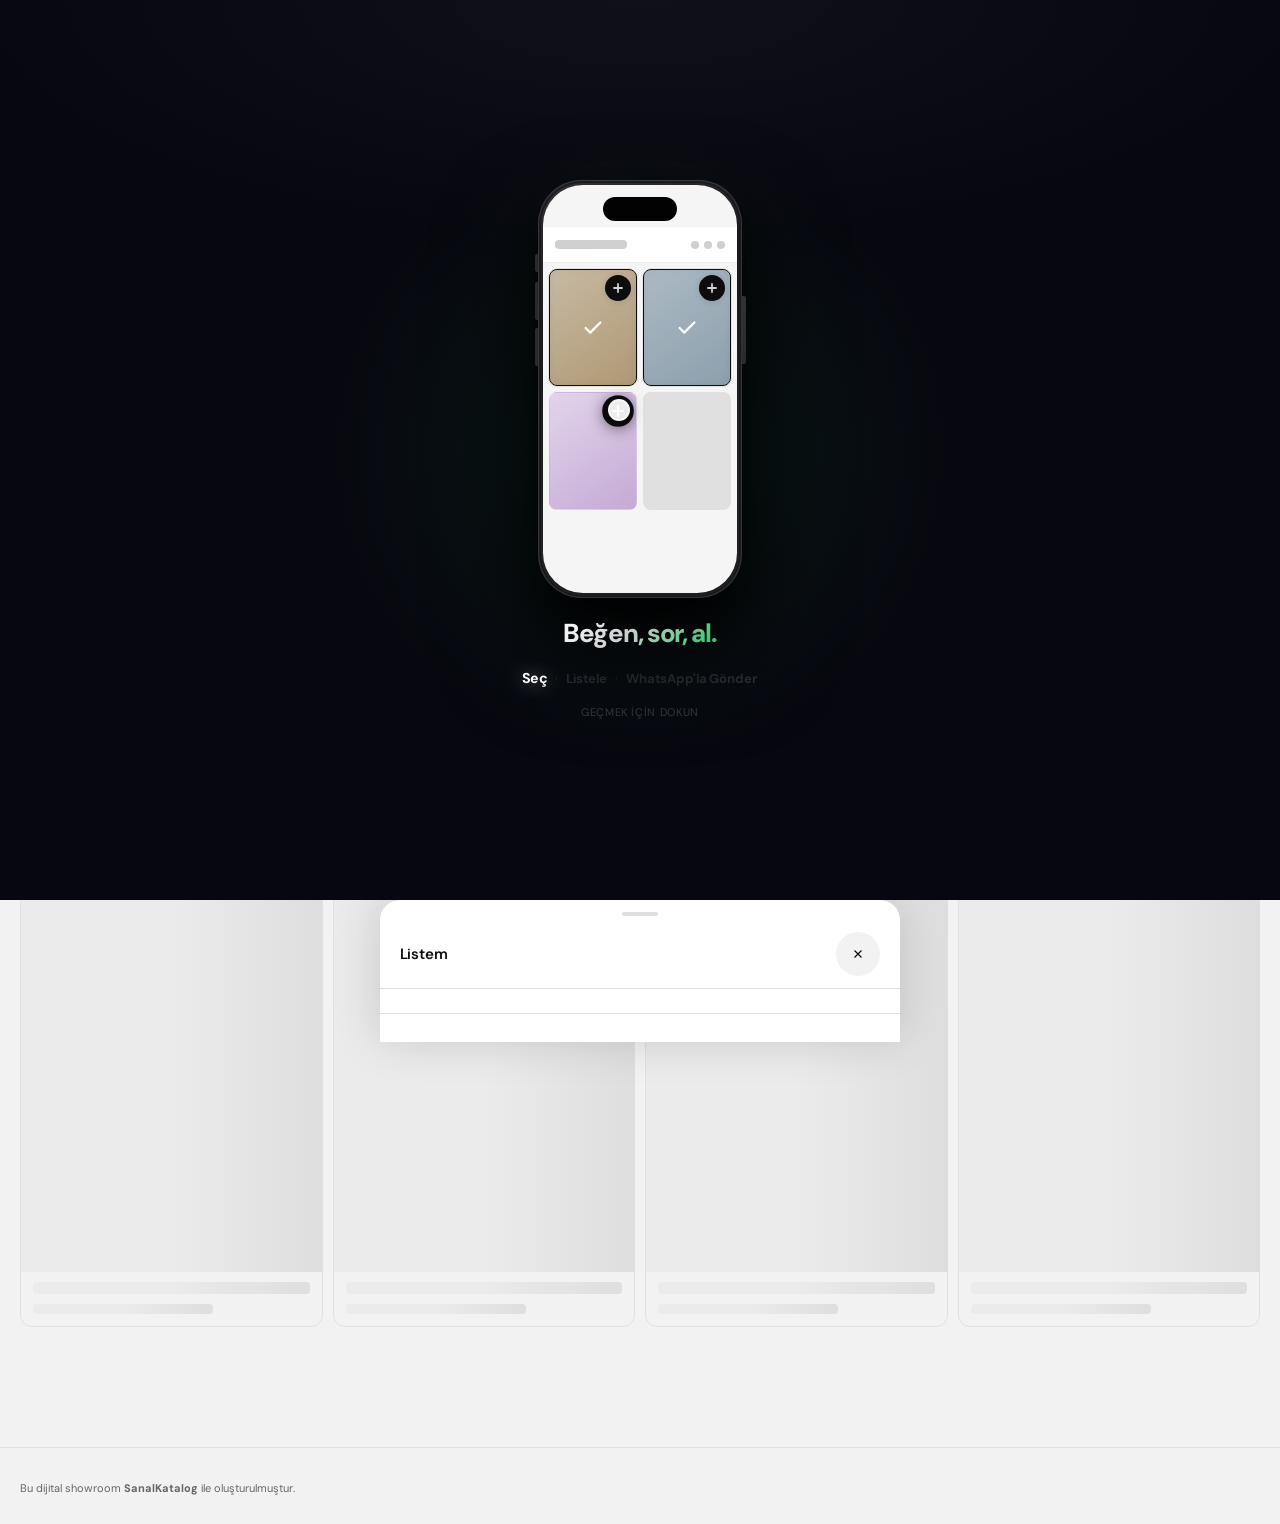
==== commit b13fd98a: "Update catalog.html" ====
--- a/catalog.html
+++ b/catalog.html
@@ -96,7 +96,7 @@
 @media(max-width:640px){.variants-grid{grid-template-columns:repeat(2,1fr);gap:8px;}}
 
 .variant-card{transition:transform .18s var(--ease-out);}
-.variant-img{width:100%;aspect-ratio:3/4;position:relative;overflow:hidden;background:#e8e8e8;display:flex;align-items:center;justify-content:center;border-radius:var(--radius-md);border:1px solid var(--border);transition:border-color .18s var(--ease-out),box-shadow .18s var(--ease-out);}
+.variant-img{width:100%;aspect-ratio:3/4;position:relative;overflow:hidden;background:#e8e8e8;display:flex;align-items:center;justify-content:center;border-radius:var(--radius-md);border:1px solid var(--border);cursor:pointer;transition:border-color .18s var(--ease-out),box-shadow .18s var(--ease-out);}
 .variant-card.in-list .variant-img{border-color:var(--fg);box-shadow:0 0 0 1px var(--fg);}
 .variant-img img{width:100%;height:100%;object-fit:cover;display:block;transition:transform .5s var(--ease-out);}
 @media(hover:hover) and (pointer:fine){
@@ -670,7 +670,7 @@
     p.variations.forEach((v, vi) => {
       const il = inList(p.id, v.id)
       h += `<div class="variant-card${il ? ' in-list' : ''}">`
-      h += `<div class="variant-img">`
+      h += `<div class="variant-img" data-a="t" data-pid="${p.id}" data-vid="${v.id}">`
       if (v.image_url) {
         h += `<img src="${esc(v.image_url)}" alt="${esc(v.name)}" loading="lazy" onerror="this.style.display='none';this.nextElementSibling.style.display='flex'"/>`
         h += `<div class="img-placeholder" style="display:none">${placeholderSVG()}</div>`
@@ -1040,6 +1040,8 @@
 ;(function () {
   const overlay = document.getElementById('tutorialOverlay')
   if (!overlay) return
+  // Liste sayfası (?liste=) açılışında tutorial animasyonu gösterme — kaldır.
+  if (new URLSearchParams(window.location.search).get('liste')) { overlay.remove(); return }
   const tap     = document.getElementById('tTap')
   const badge   = document.getElementById('tIBadge')
   const island  = document.getElementById('tIsland')
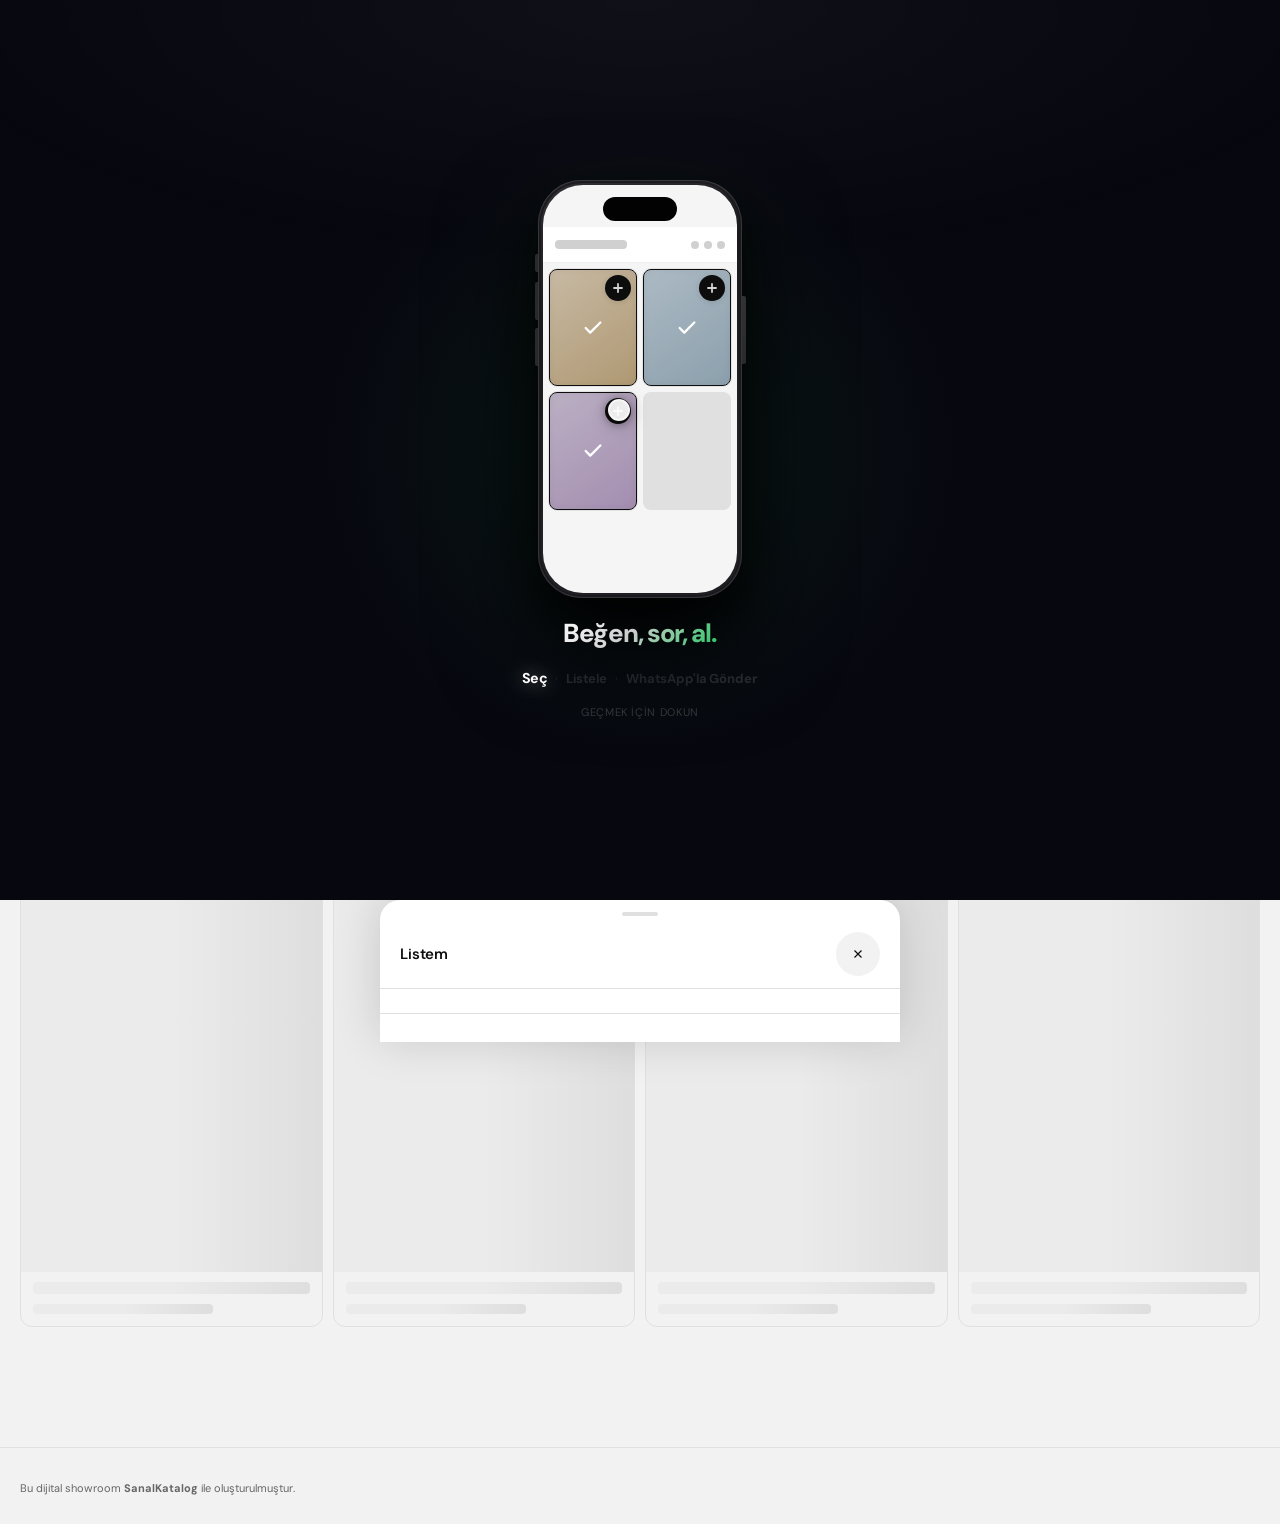
==== commit 4dc10049: "Update catalog.html" ====
--- a/catalog.html
+++ b/catalog.html
@@ -402,7 +402,7 @@
 <section class="hero">
   <div class="container">
     <h1 id="heroStoreName">Yükleniyor…</h1>
-    <p>Koleksiyona göz atın, beğendiğiniz renk ve modelleri listeleyin; WhatsApp'tan tek mesajla sipariş verin.</p>
+    <p id="heroSubtitle">Koleksiyona göz atın, beğendiğiniz renk ve modelleri listeleyin; WhatsApp'tan tek mesajla sipariş verin.</p>
   </div>
 </section>
 
@@ -497,6 +497,7 @@
 let PRODUCTS = []  // [{id, brand, name, code, price, status, variations:[{id,name,image_url,sort_order,interest_count}]}]
 let list     = JSON.parse(localStorage.getItem(SK) || '[]')
 let filterBrand = 'all'
+let categoryFilter = ''   // ?kategori= ile gelen etiket; boşsa filtre yok
 let sortMode    = 'store'
 let searchQ     = ''
 let panelOpen   = false
@@ -575,6 +576,7 @@
     name: p.name || p.code || 'Ürün',
     code: p.code || '',
     note: p.note || '',
+    tags: Array.isArray(p.tags) ? p.tags : [],
     price: p.price || '0',
     createdAt: p.created_at,
     sortOrder: p.sort_order ?? 0,
@@ -591,8 +593,24 @@
     body: JSON.stringify({ p_slug: slug })
   }).catch(() => {})
 
+  applyCategoryFilter()
   buildBrandFilter()
   render()
+}
+
+// ── KATEGORİ FİLTRESİ (?kategori= parametresi) ───────────────────────────────
+// İşletme paylaştığı linke ?kategori=<etiket> ekler; katalog yalnızca o etikete
+// sahip ürünleri gösterir ve başlıkta kategori adını öne çıkarır.
+function applyCategoryFilter () {
+  const raw = new URLSearchParams(window.location.search).get('kategori')
+  if (!raw) return
+  categoryFilter = raw.trim()
+  if (!categoryFilter) return
+  const heroTitle = document.getElementById('heroStoreName')
+  const heroSub   = document.getElementById('heroSubtitle')
+  if (heroTitle) heroTitle.textContent = categoryFilter
+  if (heroSub) heroSub.textContent = `${STORE?.store_name || ''} · ${categoryFilter} koleksiyonu`
+  document.title = `${categoryFilter} — ${STORE?.store_name || 'Katalog'}`
 }
 
 function applyStoreUI () {
@@ -615,6 +633,7 @@
 // ── RENDER ────────────────────────────────────────────────────────────────────
 function filtered () {
   let r = [...PRODUCTS]
+  if (categoryFilter) r = r.filter(p => p.tags.includes(categoryFilter))
   if (filterBrand !== 'all') r = r.filter(p => p.brand === filterBrand)
   if (searchQ) {
     const q = searchQ.toLowerCase()
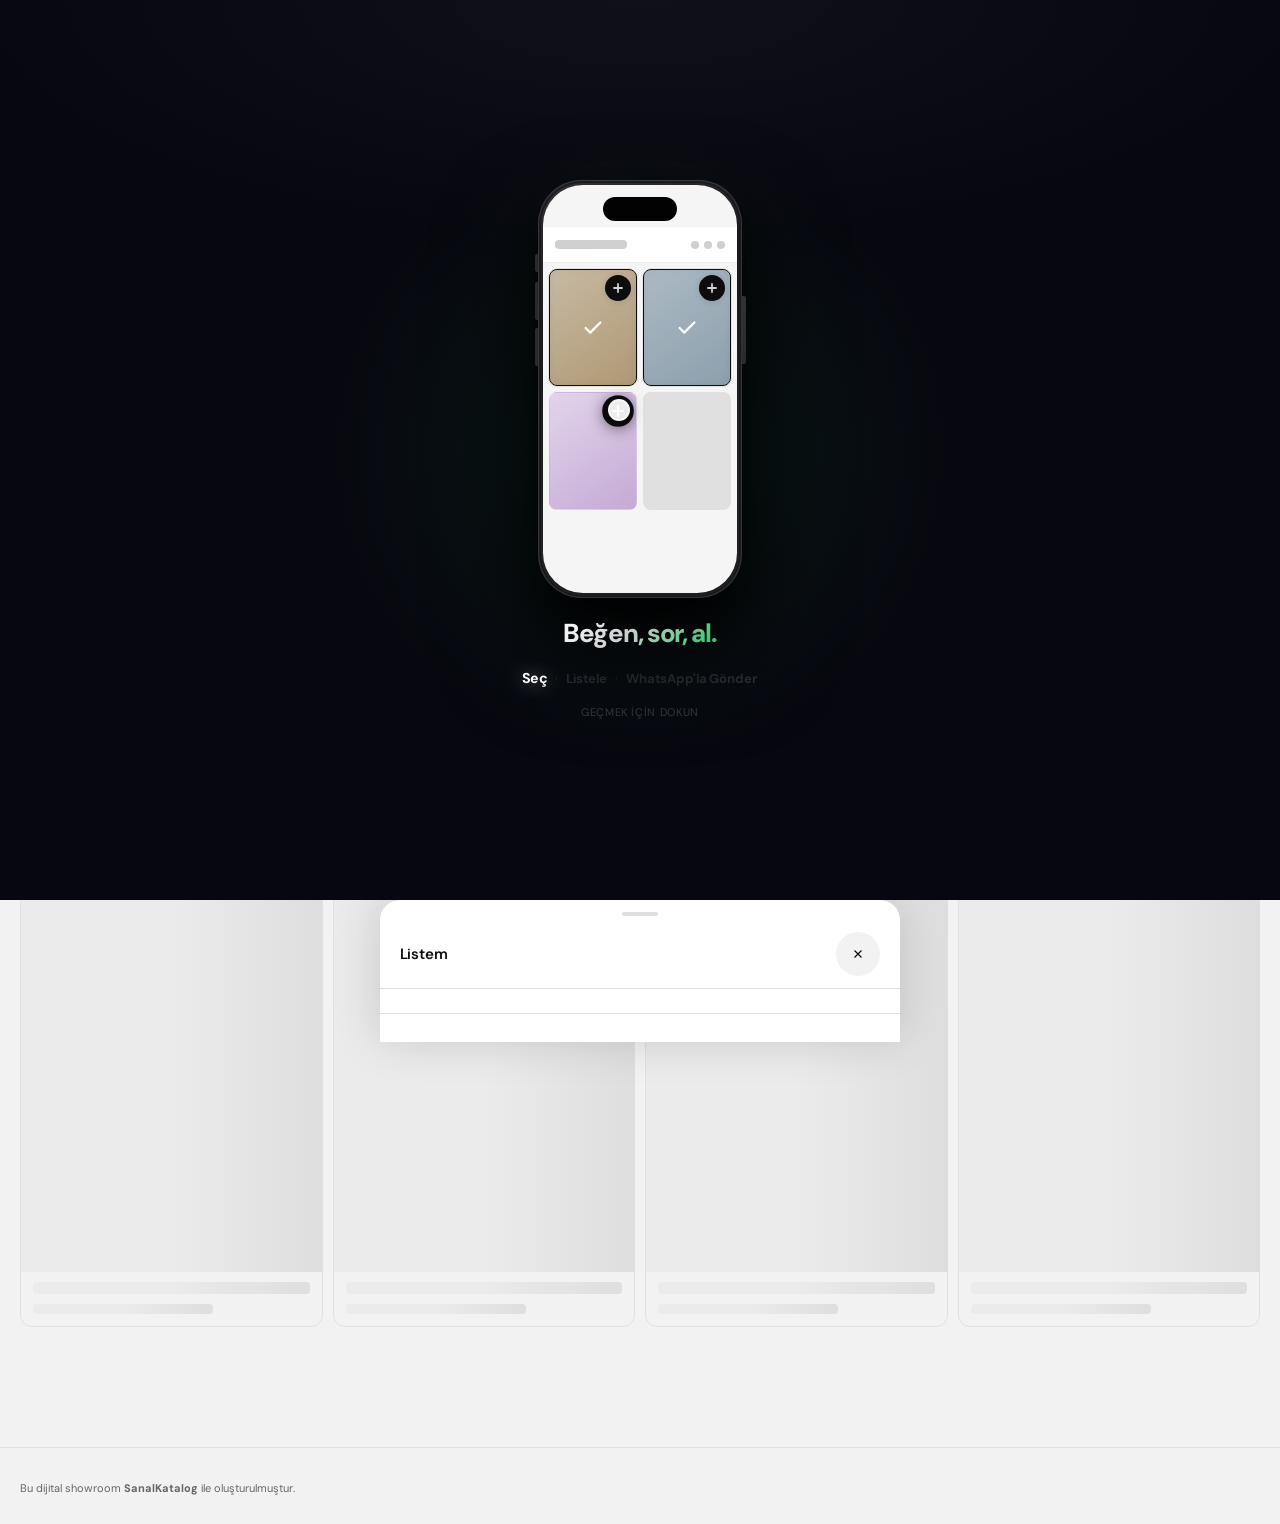
==== commit 4fa0c068: "fix: show catalog even when store record is missing When a user adds products but the stores table r" ====
--- a/catalog.html
+++ b/catalog.html
@@ -556,11 +556,6 @@
     body: JSON.stringify({ p_slug: slug })
   })
   const stores = await storeRes.json()
-  if (!Array.isArray(stores) || !stores[0]) {
-    showError('Bu mağaza bulunamadı.'); return
-  }
-  STORE = stores[0]
-  applyStoreUI()
 
   // Products with variations — always fetch first (liste mode also needs them)
   const prodRes = await fetch(
@@ -569,6 +564,15 @@
   )
   const raw = await prodRes.json()
   if (!Array.isArray(raw)) { showError('Ürünler yüklenemedi.'); return }
+
+  if (Array.isArray(stores) && stores[0]) {
+    STORE = stores[0]
+  } else if (raw.length > 0) {
+    STORE = { store_name: slug.replace(/-/g, ' ').replace(/\b\w/g, c => c.toUpperCase()), slug: slug, whatsapp_phone: '', location_text: '' }
+  } else {
+    showError('Bu mağaza bulunamadı.'); return
+  }
+  applyStoreUI()
 
   PRODUCTS = raw.map(p => ({
     id: p.id,
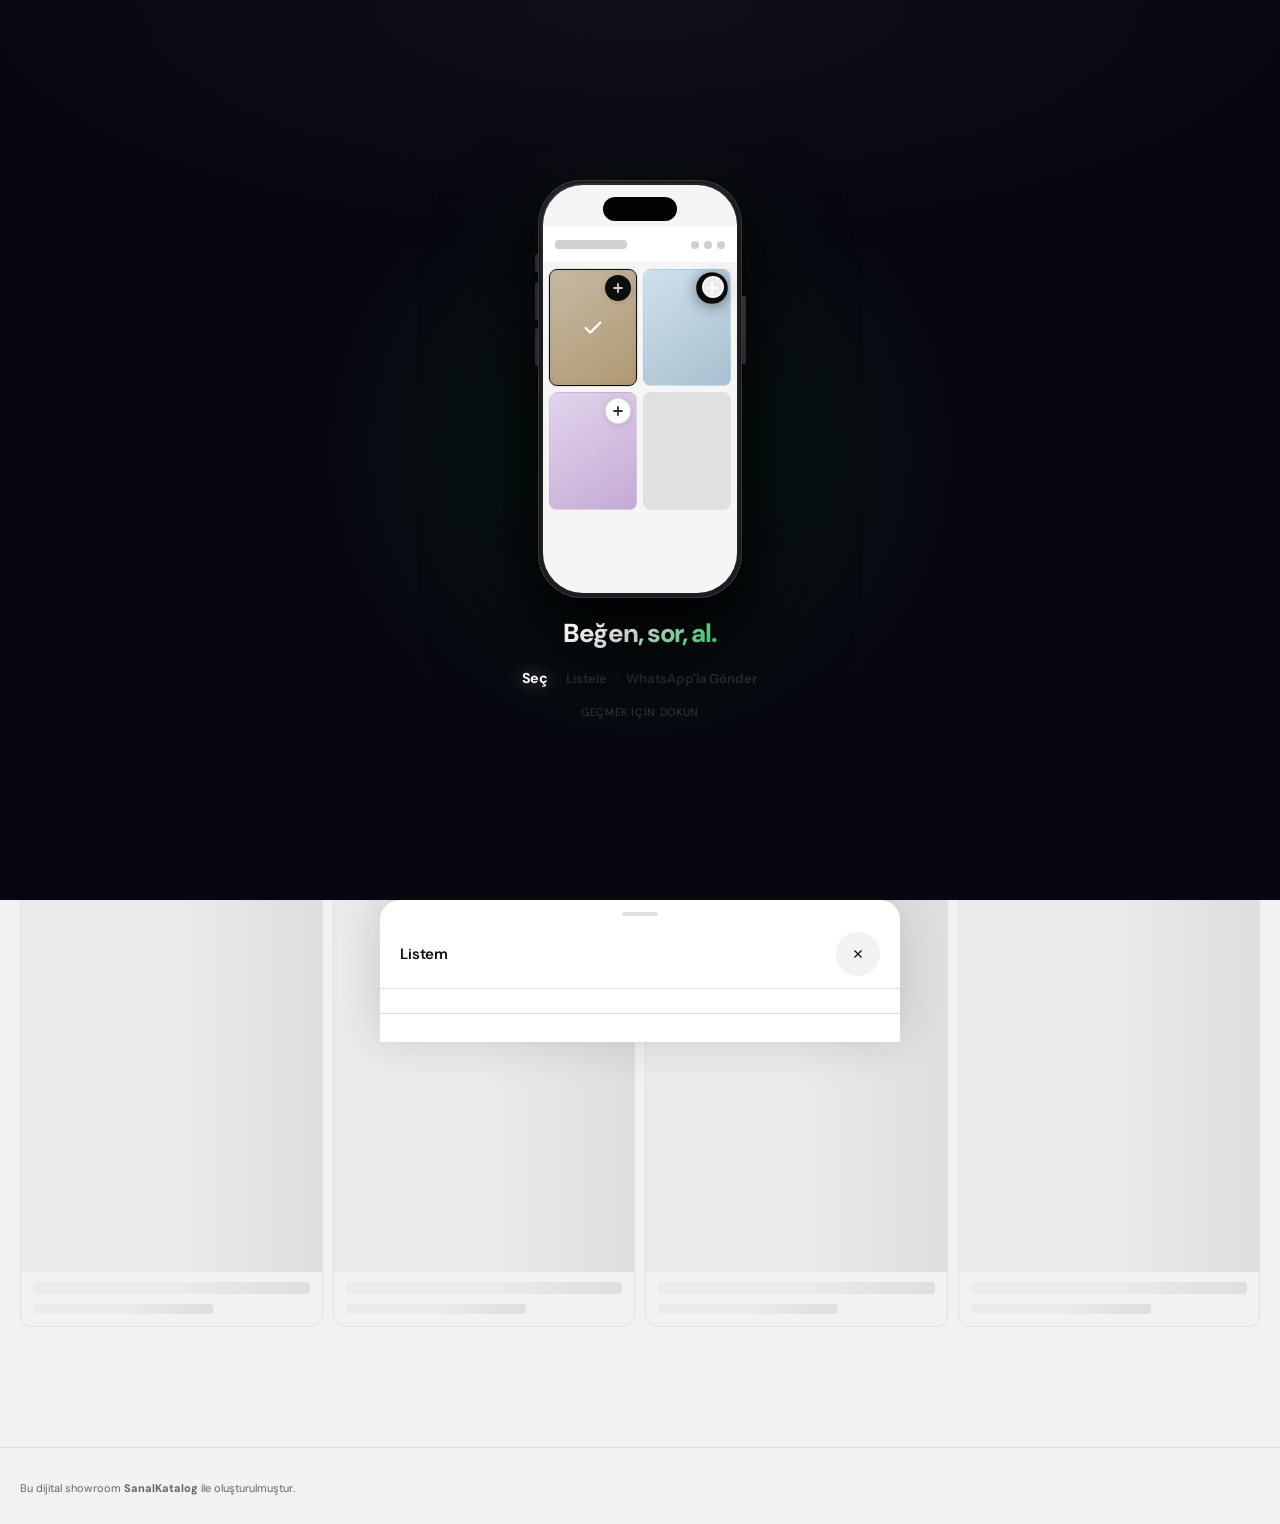
==== commit 499dea82: "fix: prevent duplicate name/code display when product name is empty - Product name empty + code exis" ====
--- a/catalog.html
+++ b/catalog.html
@@ -577,7 +577,7 @@
   PRODUCTS = raw.map(p => ({
     id: p.id,
     brand: p.brand || '',
-    name: p.name || p.code || 'Ürün',
+    name: p.name || '',
     code: p.code || '',
     note: p.note || '',
     tags: Array.isArray(p.tags) ? p.tags : [],
@@ -678,8 +678,10 @@
     h += `<div class="product-group" style="animation-delay:${stagger}ms">`
     h += `<div class="group-header">`
     h += `<div class="group-header-left">`
-    h += `<div class="group-title-row"><h2 class="group-name">${esc(p.name)}</h2>`
-    if (p.code) h += `<span class="group-code">${esc(p.code)}</span>`
+    h += `<div class="group-title-row">`
+    if (p.name) h += `<h2 class="group-name">${esc(p.name)}</h2>`
+    if (p.code && p.code !== p.name) h += `<span class="group-code">${esc(p.code)}</span>`
+    if (!p.name && !p.code) h += `<h2 class="group-name">—</h2>`
     h += `</div>`
     if (priceStr) h += `<span class="group-price">${priceStr}</span>`
     if (p.brand) h += `<span class="group-brand">Marka : ${esc(p.brand)}</span>`
@@ -796,7 +798,7 @@
     if (!p || !v) return
     h += `<div class="panel-item">`
     h += `<div class="panel-item-thumb">${v.image_url ? `<img src="${esc(v.image_url)}" alt="${esc(v.name)}" loading="lazy"/>` : ''}</div>`
-    h += `<div class="panel-item-info"><div class="panel-item-name">${esc(p.brand ? p.brand + ' ' : '')}${esc(p.name)} — ${esc(v.name || '')}</div><div class="panel-item-sub">${esc(p.code || '')}</div></div>`
+    h += `<div class="panel-item-info"><div class="panel-item-name">${esc(p.brand ? p.brand + ' ' : '')}${esc(p.name || p.code || '')} — ${esc(v.name || '')}</div><div class="panel-item-sub">${esc(p.code && p.code !== p.name ? p.code : '')}</div></div>`
     h += `<span class="panel-item-price">${+p.price ? fmt(+p.price) : ''}</span>`
     h += `<button class="panel-item-remove" aria-label="Listeden çıkar" data-a="t" data-pid="${pid}" data-vid="${vid}"><svg viewBox="0 0 24 24" fill="none" stroke="currentColor"><path d="M18 6L6 18M6 6l12 12"/></svg></button>`
     h += `</div>`
@@ -989,8 +991,8 @@
       </div>
       <div style="flex:1;min-width:0;">
         <div style="font-size:10px;font-weight:600;letter-spacing:.06em;text-transform:uppercase;color:var(--muted);margin-bottom:2px;">${esc(p.brand || '')}</div>
-        <div style="font-size:14px;font-weight:500;">${esc(p.name)}</div>
-        <div style="font-size:12px;color:var(--muted);margin-top:2px;">${esc(v.name || '')}${p.code ? ' · <span style="font-family:ui-monospace,monospace;font-size:10px;">' + esc(p.code) + '</span>' : ''}</div>
+        <div style="font-size:14px;font-weight:500;">${esc(p.name || p.code || '')}</div>
+        <div style="font-size:12px;color:var(--muted);margin-top:2px;">${esc(v.name || '')}${p.code && p.code !== p.name ? ' · <span style="font-family:ui-monospace,monospace;font-size:10px;">' + esc(p.code) + '</span>' : ''}</div>
       </div>
       ${+p.price ? `<div style="font-size:15px;font-weight:700;flex-shrink:0;">${fmt(+p.price)}</div>` : ''}`
     listDiv.appendChild(item)
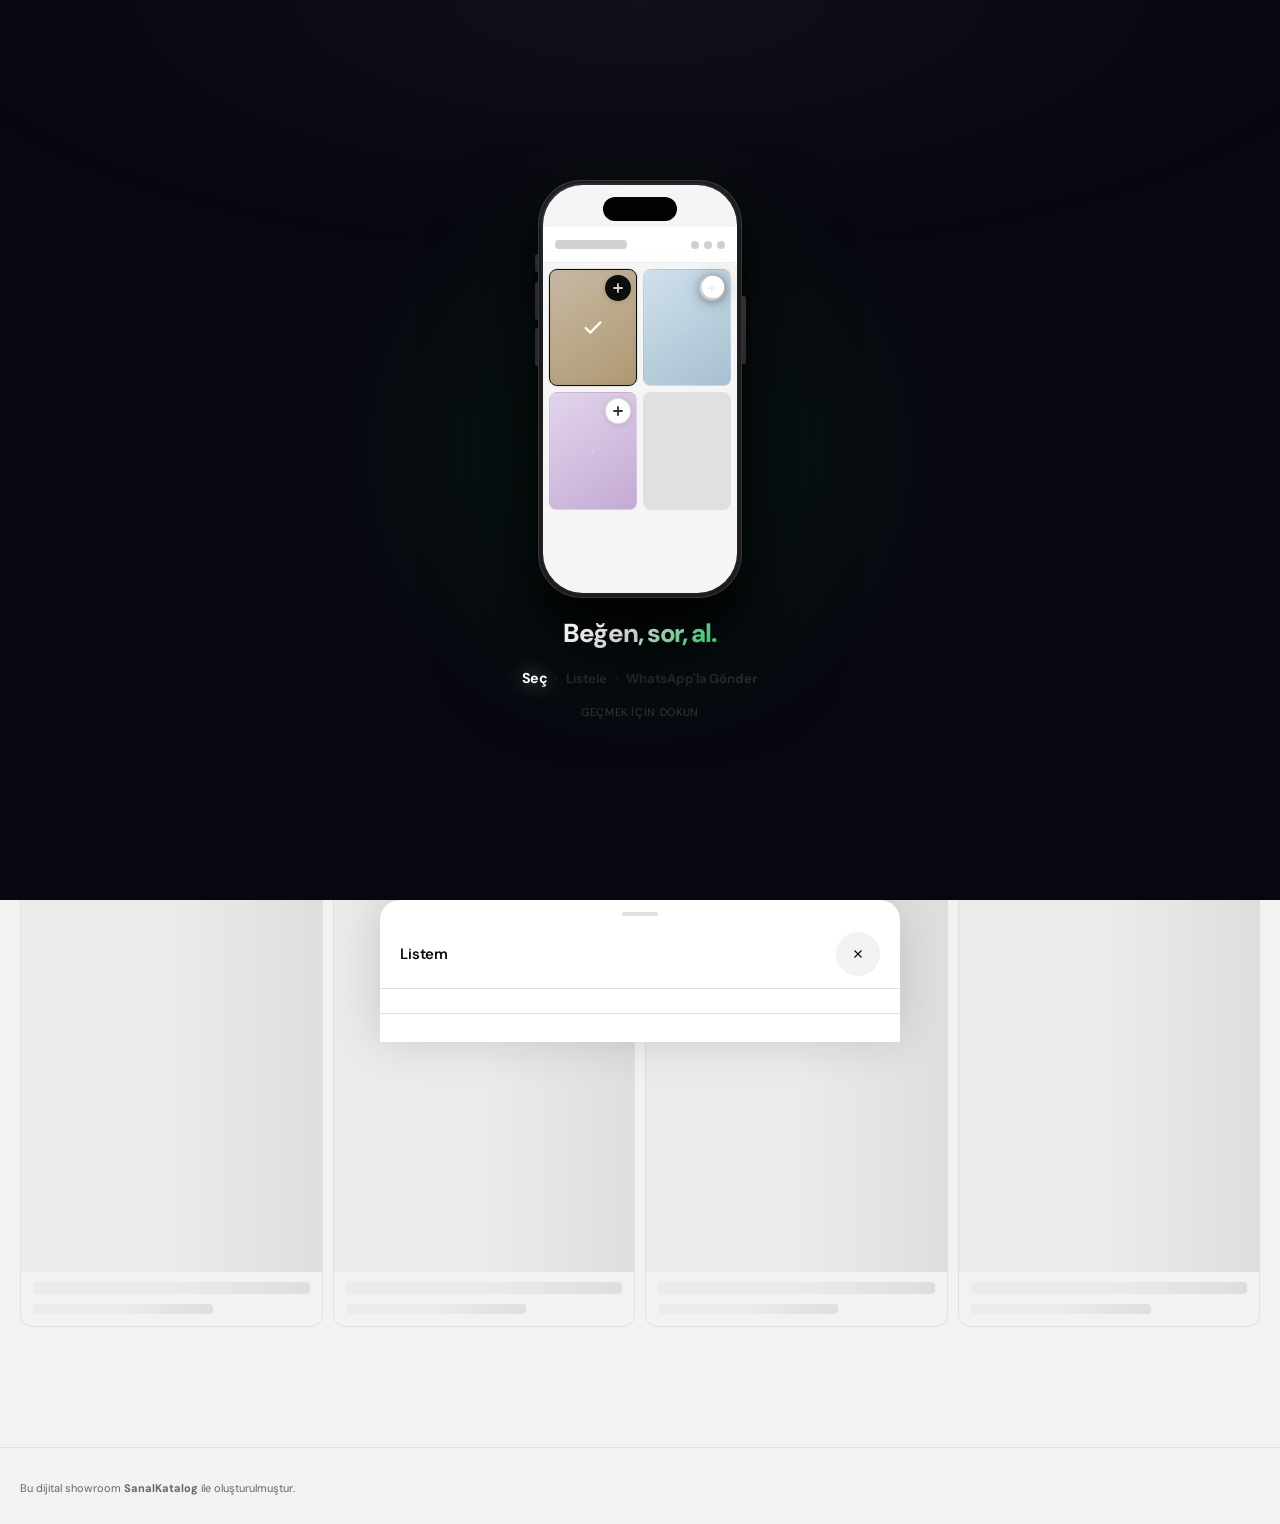
==== commit ce55a4c4: "feat: load live catalog data from Nervia" ====
--- a/catalog.html
+++ b/catalog.html
@@ -546,60 +546,24 @@
 // ── SUPABASE FETCH ────────────────────────────────────────────────────────────
 async function fetchData () {
   if (!slug) { showError('Mağaza adresi bulunamadı.'); return }
-
-  const h = { 'apikey': SB_KEY, 'Authorization': 'Bearer ' + SB_KEY }
-
-  // Store info — güvenli RPC: yalnızca herkese açık kolonlar döner, user_id sızdırılmaz
-  const storeRes = await fetch(`${SB_URL}/rest/v1/rpc/get_store_public`, {
+  const storeRes = await fetch(`https://krtfqgymyudfqnipxpao.supabase.co/rest/v1/rpc/get_catalog_public`, {
     method: 'POST',
     headers: { 'apikey': SB_KEY, 'Authorization': 'Bearer ' + SB_KEY, 'Content-Type': 'application/json' },
     body: JSON.stringify({ p_slug: slug })
   })
-  const stores = await storeRes.json()
-
-  // Products with variations — always fetch first (liste mode also needs them)
-  const prodRes = await fetch(
-    `${SB_URL}/rest/v1/products?store_slug=eq.${encodeURIComponent(slug)}&status=eq.Aktif&select=*,product_variations(*)&order=sort_order.asc.nullslast,created_at.desc`,
-    { headers: h }
-  )
-  const raw = await prodRes.json()
-  if (!Array.isArray(raw)) { showError('Ürünler yüklenemedi.'); return }
-
-  if (Array.isArray(stores) && stores[0]) {
-    STORE = stores[0]
-  } else if (raw.length > 0) {
-    STORE = { store_name: slug.replace(/-/g, ' ').replace(/\b\w/g, c => c.toUpperCase()), slug: slug, whatsapp_phone: '', location_text: '' }
-  } else {
-    showError('Bu mağaza bulunamadı.'); return
-  }
+  const catalog = await storeRes.json()
+  if (!storeRes.ok || !catalog || !catalog.store) { showError('Bu mağaza bulunamadı.'); return }
+  STORE = { slug: catalog.store.slug, store_name: catalog.store.title || 'Sanal Katalog', description: catalog.store.description || '', logo_url: catalog.store.logo_url || '' }
   applyStoreUI()
-
-  PRODUCTS = raw.map(p => ({
-    id: p.id,
-    brand: p.brand || '',
-    name: p.name || '',
-    code: p.code || '',
-    note: p.note || '',
-    tags: Array.isArray(p.tags) ? p.tags : [],
-    price: p.price || '0',
-    createdAt: p.created_at,
-    sortOrder: p.sort_order ?? 0,
-    variations: (p.product_variations || []).sort((a, b) => a.sort_order - b.sort_order)
+  PRODUCTS = (catalog.products || []).map(p => ({
+    id: p.id, brand: '', name: p.code || 'Ürün', code: p.code || '',
+    note: p.stock_status === 'tukendi' ? 'Stokta yok' : '', tags: [],
+    price: p.price || '0', createdAt: new Date().toISOString(), sortOrder: 0,
+    variations: [{ id: p.id, name: p.color || '', image_url: p.photo_url || '',
+      status: p.in_stock ? 'Aktif' : 'Gizli', stock: p.stock, stock_status: p.stock_status }]
   }))
-
-  // Check ?liste= mode (after products are loaded)
   if (checkListeMode()) return
-
-  // Katalog açılışını say
-  fetch(`${SB_URL}/rest/v1/rpc/increment_catalog_views`, {
-    method: 'POST',
-    headers: { 'apikey': SB_KEY, 'Authorization': 'Bearer ' + SB_KEY, 'Content-Type': 'application/json' },
-    body: JSON.stringify({ p_slug: slug })
-  }).catch(() => {})
-
-  applyCategoryFilter()
-  buildBrandFilter()
-  render()
+  applyCategoryFilter(); buildBrandFilter(); render()
 }
 
 // ── KATEGORİ FİLTRESİ (?kategori= parametresi) ───────────────────────────────
@@ -678,10 +642,8 @@
     h += `<div class="product-group" style="animation-delay:${stagger}ms">`
     h += `<div class="group-header">`
     h += `<div class="group-header-left">`
-    h += `<div class="group-title-row">`
-    if (p.name) h += `<h2 class="group-name">${esc(p.name)}</h2>`
-    if (p.code && p.code !== p.name) h += `<span class="group-code">${esc(p.code)}</span>`
-    if (!p.name && !p.code) h += `<h2 class="group-name">—</h2>`
+    h += `<div class="group-title-row"><h2 class="group-name">${esc(p.name)}</h2>`
+    if (p.code) h += `<span class="group-code">${esc(p.code)}</span>`
     h += `</div>`
     if (priceStr) h += `<span class="group-price">${priceStr}</span>`
     if (p.brand) h += `<span class="group-brand">Marka : ${esc(p.brand)}</span>`
@@ -798,7 +760,7 @@
     if (!p || !v) return
     h += `<div class="panel-item">`
     h += `<div class="panel-item-thumb">${v.image_url ? `<img src="${esc(v.image_url)}" alt="${esc(v.name)}" loading="lazy"/>` : ''}</div>`
-    h += `<div class="panel-item-info"><div class="panel-item-name">${esc(p.brand ? p.brand + ' ' : '')}${esc(p.name || p.code || '')} — ${esc(v.name || '')}</div><div class="panel-item-sub">${esc(p.code && p.code !== p.name ? p.code : '')}</div></div>`
+    h += `<div class="panel-item-info"><div class="panel-item-name">${esc(p.brand ? p.brand + ' ' : '')}${esc(p.name)} — ${esc(v.name || '')}</div><div class="panel-item-sub">${esc(p.code || '')}</div></div>`
     h += `<span class="panel-item-price">${+p.price ? fmt(+p.price) : ''}</span>`
     h += `<button class="panel-item-remove" aria-label="Listeden çıkar" data-a="t" data-pid="${pid}" data-vid="${vid}"><svg viewBox="0 0 24 24" fill="none" stroke="currentColor"><path d="M18 6L6 18M6 6l12 12"/></svg></button>`
     h += `</div>`
@@ -840,18 +802,22 @@
 
 function sendWhatsApp (items) {
   captureLeadAndSend((name, phone) => {
-    const link = buildShareURLWithCustomer(items, name, phone)
-    let msg = 'Bu listedeki ürünlerle ilgili bilgi almak istiyordum:\n' + link
-    if (name) msg = name + ':\n' + msg
-    window.open(`https://wa.me/${waPhone()}?text=${encodeURIComponent(msg)}`, '_blank')
-    const vids = items.map(k => {
-      const [pid, vid] = k.split('::')
-      return findVariation(pid, vid)?.id || ''
+    if (!name) { toast('Talep göndermek için ad soyad zorunludur'); return }
+    const requestItems = items.map(k => {
+      const [pid, vid] = k.split('::'), v = findVariation(pid, vid)
+      return v ? { product_id: v.id, quantity: 1, variant: v.name || '' } : null
     }).filter(Boolean)
-    saveLead(name, phone, vids)
+    fetch(`https://krtfqgymyudfqnipxpao.supabase.co/rest/v1/rpc/submit_catalog_request`, {
+      method: 'POST',
+      headers: { 'apikey': SB_KEY, 'Authorization': 'Bearer ' + SB_KEY, 'Content-Type': 'application/json' },
+      body: JSON.stringify({ p_slug: STORE?.slug || slug, p_customer: { name, phone: phone || '' }, p_items: requestItems, p_note: '' })
+    }).then(async r => {
+      const data = await r.json()
+      if (!r.ok) throw new Error(data.message || data.error || 'Talep gönderilemedi')
+      list = []; save(); toast('Talebiniz firmaya iletildi')
+    }).catch(e => toast(e.message || 'Talep gönderilemedi'))
   })
 }
-
 function sendProductWhatsApp (pid) {
   const p = PRODUCTS.find(x => x.id === pid)
   if (!p) return
@@ -906,12 +872,12 @@
   modal.innerHTML = `
     <div style="background:#fff;border-radius:20px 20px 0 0;padding:28px 20px 40px;width:100%;max-width:480px;font-family:'DM Sans',system-ui,sans-serif;">
       <div style="width:36px;height:4px;background:#e5e4e0;border-radius:2px;margin:0 auto 20px;"></div>
-      <h2 style="font-size:17px;font-weight:700;margin:0 0 4px;color:#0d0d0d;">WhatsApp'a bağlanıyor</h2>
-      <p style="font-size:13px;color:#888;margin:0 0 20px;">İsteğe bağlı bilgilerini bırakabilirsin.</p>
-      <input id="leadName" placeholder="Ad Soyad (isteğe bağlı)" autocomplete="name" style="width:100%;box-sizing:border-box;border:1px solid #e5e4e0;border-radius:12px;padding:12px 14px;font-size:15px;font-family:inherit;outline:none;margin-bottom:10px;color:#0d0d0d;">
+      <h2 style="font-size:17px;font-weight:700;margin:0 0 4px;color:#0d0d0d;">Sipariş talebi gönder</h2>
+      <p style="font-size:13px;color:#888;margin:0 0 20px;">Talep firmaya iletilir; firma onayından sonra normal siparişe alınır.</p>
+      <input id="leadName" placeholder="Ad Soyad (zorunlu)" autocomplete="name" style="width:100%;box-sizing:border-box;border:1px solid #e5e4e0;border-radius:12px;padding:12px 14px;font-size:15px;font-family:inherit;outline:none;margin-bottom:10px;color:#0d0d0d;">
       <input id="leadPhone" placeholder="Telefon (isteğe bağlı)" type="tel" autocomplete="tel" style="width:100%;box-sizing:border-box;border:1px solid #e5e4e0;border-radius:12px;padding:12px 14px;font-size:15px;font-family:inherit;outline:none;margin-bottom:16px;color:#0d0d0d;">
-      <button id="leadContinue" style="width:100%;background:#25d366;color:#fff;border:none;border-radius:100px;padding:14px;font-size:15px;font-weight:600;font-family:inherit;cursor:pointer;margin-bottom:8px;">WhatsApp'ı Aç</button>
-      <button id="leadSkip" style="width:100%;background:transparent;color:#888;border:1px solid #e5e4e0;border-radius:100px;padding:14px;font-size:15px;font-family:inherit;cursor:pointer;">Atla</button>
+      <button id="leadContinue" style="width:100%;background:#25d366;color:#fff;border:none;border-radius:100px;padding:14px;font-size:15px;font-weight:600;font-family:inherit;cursor:pointer;margin-bottom:8px;">Talep Gönder</button>
+      <button id="leadSkip" style="width:100%;background:transparent;color:#888;border:1px solid #e5e4e0;border-radius:100px;padding:14px;font-size:15px;font-family:inherit;cursor:pointer;">Vazgeç</button>
     </div>`
   document.body.appendChild(modal)
   modal.addEventListener('click', e => { if (e.target === modal) { closeLeadModal(); _pendingWhatsAppFn && _pendingWhatsAppFn('', ''); _pendingWhatsAppFn = null } })
@@ -991,8 +957,8 @@
       </div>
       <div style="flex:1;min-width:0;">
         <div style="font-size:10px;font-weight:600;letter-spacing:.06em;text-transform:uppercase;color:var(--muted);margin-bottom:2px;">${esc(p.brand || '')}</div>
-        <div style="font-size:14px;font-weight:500;">${esc(p.name || p.code || '')}</div>
-        <div style="font-size:12px;color:var(--muted);margin-top:2px;">${esc(v.name || '')}${p.code && p.code !== p.name ? ' · <span style="font-family:ui-monospace,monospace;font-size:10px;">' + esc(p.code) + '</span>' : ''}</div>
+        <div style="font-size:14px;font-weight:500;">${esc(p.name)}</div>
+        <div style="font-size:12px;color:var(--muted);margin-top:2px;">${esc(v.name || '')}${p.code ? ' · <span style="font-family:ui-monospace,monospace;font-size:10px;">' + esc(p.code) + '</span>' : ''}</div>
       </div>
       ${+p.price ? `<div style="font-size:15px;font-weight:700;flex-shrink:0;">${fmt(+p.price)}</div>` : ''}`
     listDiv.appendChild(item)
@@ -1058,6 +1024,7 @@
 // ── INIT ──────────────────────────────────────────────────────────────────────
 createLeadModal()
 fetchData()
+setInterval(fetchData, 60000)
 </script>
 
 <!-- ═══ TUTORIAL OVERLAY — script ═══ -->
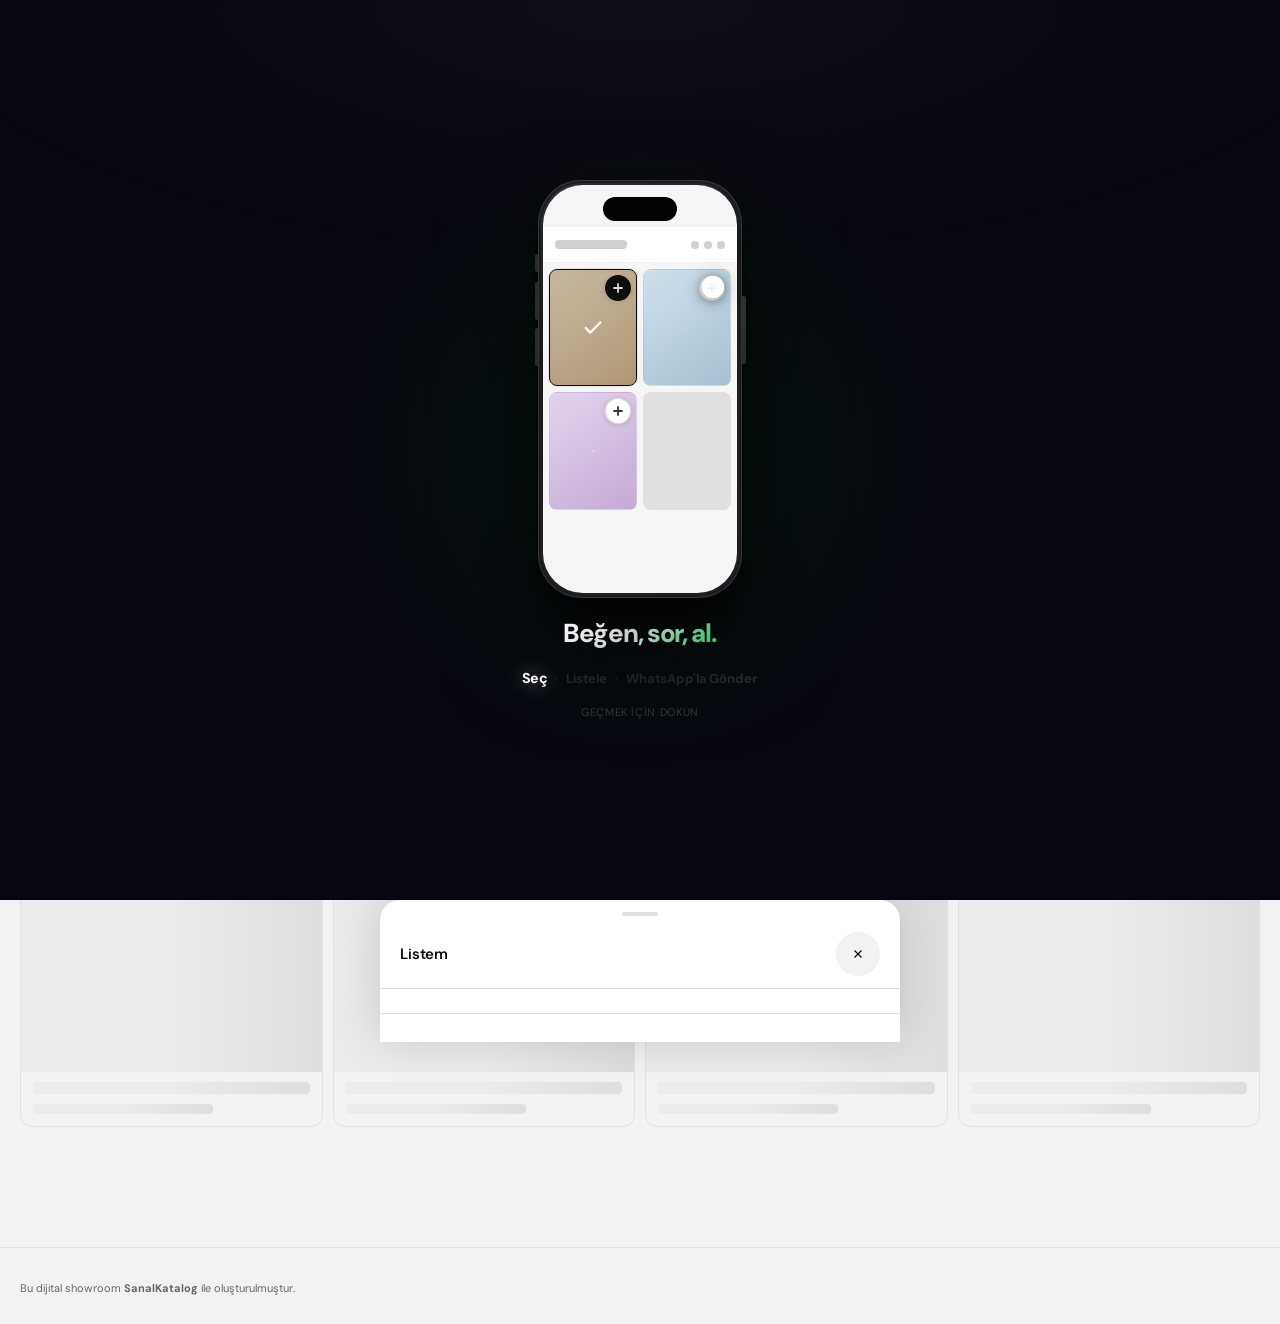
==== commit 8114f041: "Katalog ürün görsellerini kare yap" ====
--- a/catalog.html
+++ b/catalog.html
@@ -96,7 +96,7 @@
 @media(max-width:640px){.variants-grid{grid-template-columns:repeat(2,1fr);gap:8px;}}
 
 .variant-card{transition:transform .18s var(--ease-out);}
-.variant-img{width:100%;aspect-ratio:3/4;position:relative;overflow:hidden;background:#e8e8e8;display:flex;align-items:center;justify-content:center;border-radius:var(--radius-md);border:1px solid var(--border);cursor:pointer;transition:border-color .18s var(--ease-out),box-shadow .18s var(--ease-out);}
+.variant-img{width:100%;aspect-ratio:1;position:relative;overflow:hidden;background:#e8e8e8;display:flex;align-items:center;justify-content:center;border-radius:var(--radius-md);border:1px solid var(--border);cursor:pointer;transition:border-color .18s var(--ease-out),box-shadow .18s var(--ease-out);}
 .variant-card.in-list .variant-img{border-color:var(--fg);box-shadow:0 0 0 1px var(--fg);}
 .variant-img img{width:100%;height:100%;object-fit:cover;display:block;transition:transform .5s var(--ease-out);}
 @media(hover:hover) and (pointer:fine){
@@ -192,7 +192,7 @@
 .skeleton{background:linear-gradient(90deg,#ebebeb 25%,#dfdede 50%,#ebebeb 75%);background-size:200% 100%;animation:shimmer 1.4s infinite;}
 @keyframes shimmer{0%{background-position:200% 0;}100%{background-position:-200% 0;}}
 .skeleton-card{border-radius:var(--radius-md);overflow:hidden;border:1px solid var(--border);}
-.skeleton-img{aspect-ratio:3/4;width:100%;}
+.skeleton-img{aspect-ratio:1;width:100%;}
 .skeleton-text{height:12px;margin:10px 12px 4px;border-radius:4px;}
 .skeleton-text.short{width:60%;height:10px;margin-bottom:12px;}
 .empty-state{text-align:center;padding:80px 24px;color:var(--muted);}
@@ -952,8 +952,8 @@
     const item = document.createElement('div')
     item.style.cssText = `background:var(--surface);border-radius:var(--radius-md);border:1px solid var(--border);display:flex;align-items:center;gap:12px;padding:12px;animation:fadeUp .3s ${i*60}ms both;`
     item.innerHTML = `
-      <div style="width:56px;height:74px;border-radius:8px;background:var(--bg);overflow:hidden;flex-shrink:0;">
-        ${v.image_url ? `<img src="${esc(v.image_url)}" alt="${esc(v.name)}" style="width:56px;height:74px;object-fit:cover;"/>` : ''}
+      <div style="width:56px;height:56px;border-radius:8px;background:var(--bg);overflow:hidden;flex-shrink:0;">
+        ${v.image_url ? `<img src="${esc(v.image_url)}" alt="${esc(v.name)}" style="width:56px;height:56px;object-fit:cover;"/>` : ''}
       </div>
       <div style="flex:1;min-width:0;">
         <div style="font-size:10px;font-weight:600;letter-spacing:.06em;text-transform:uppercase;color:var(--muted);margin-bottom:2px;">${esc(p.brand || '')}</div>
